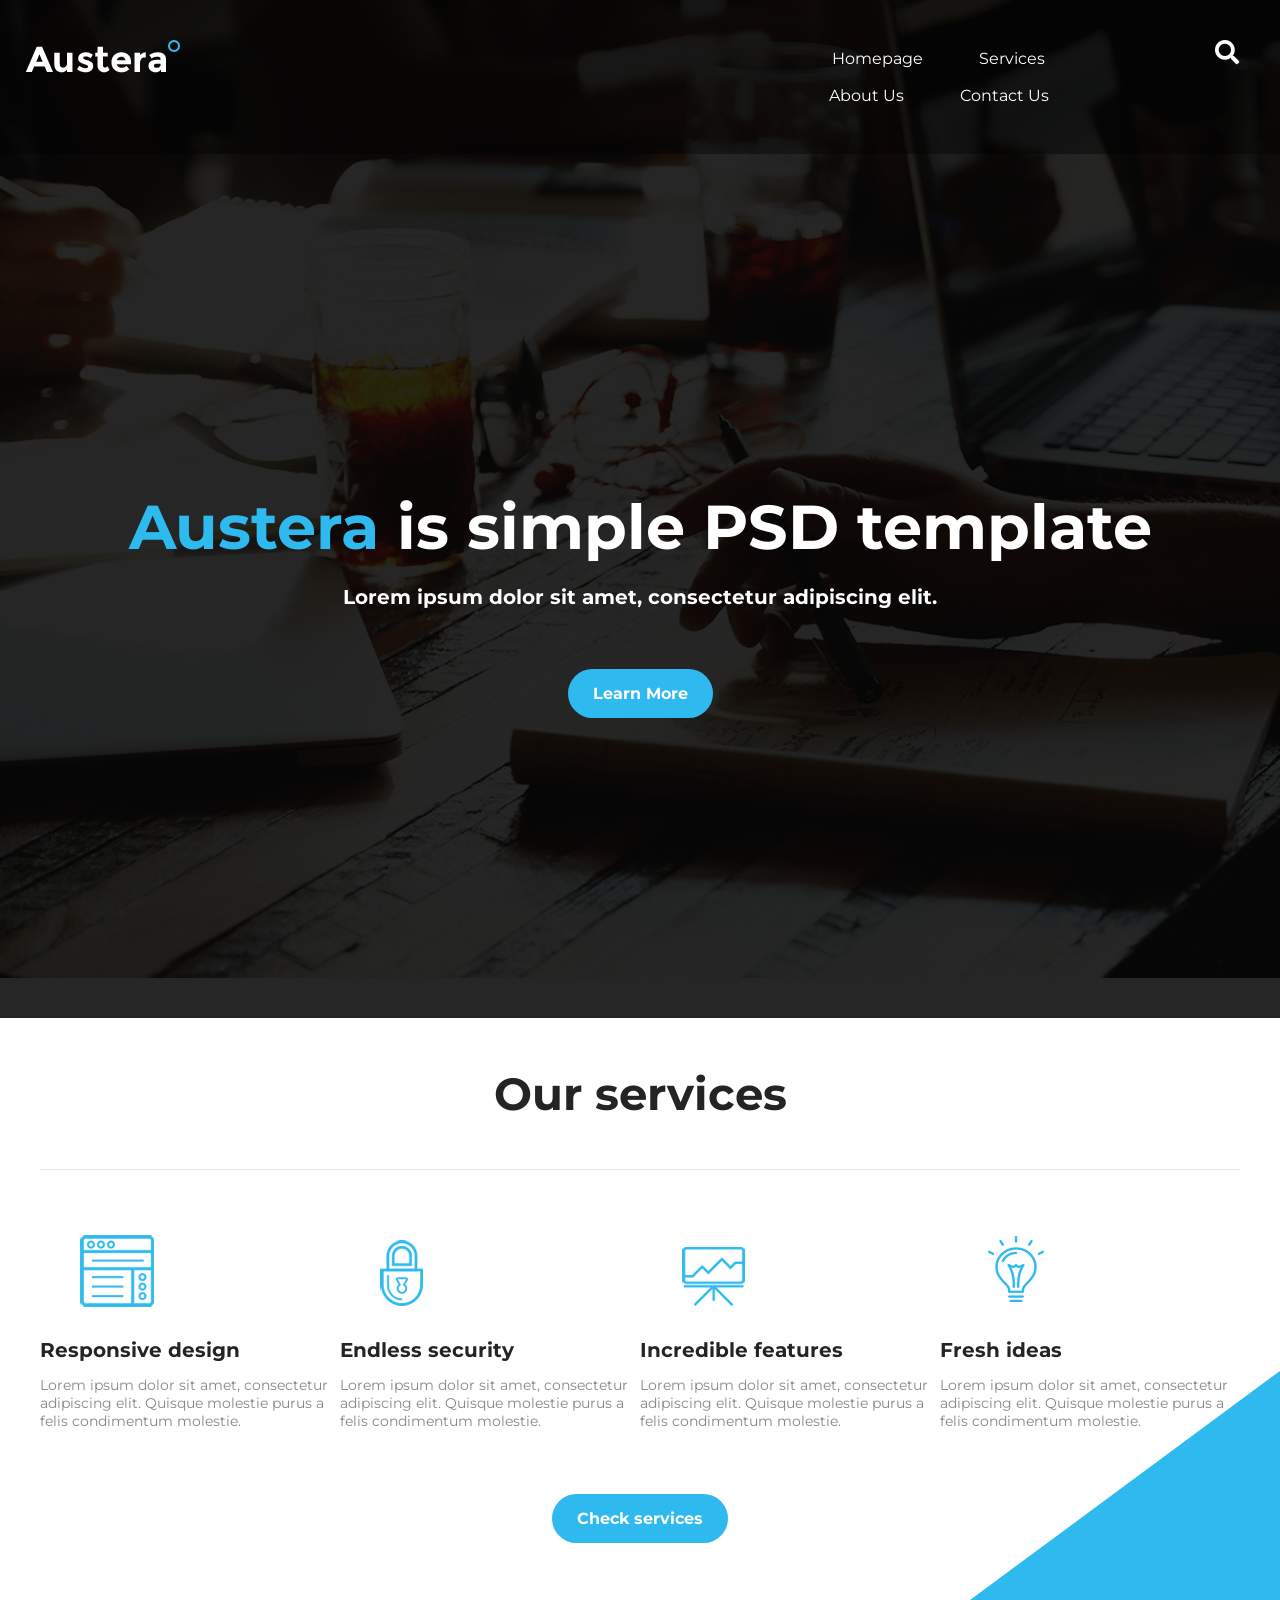
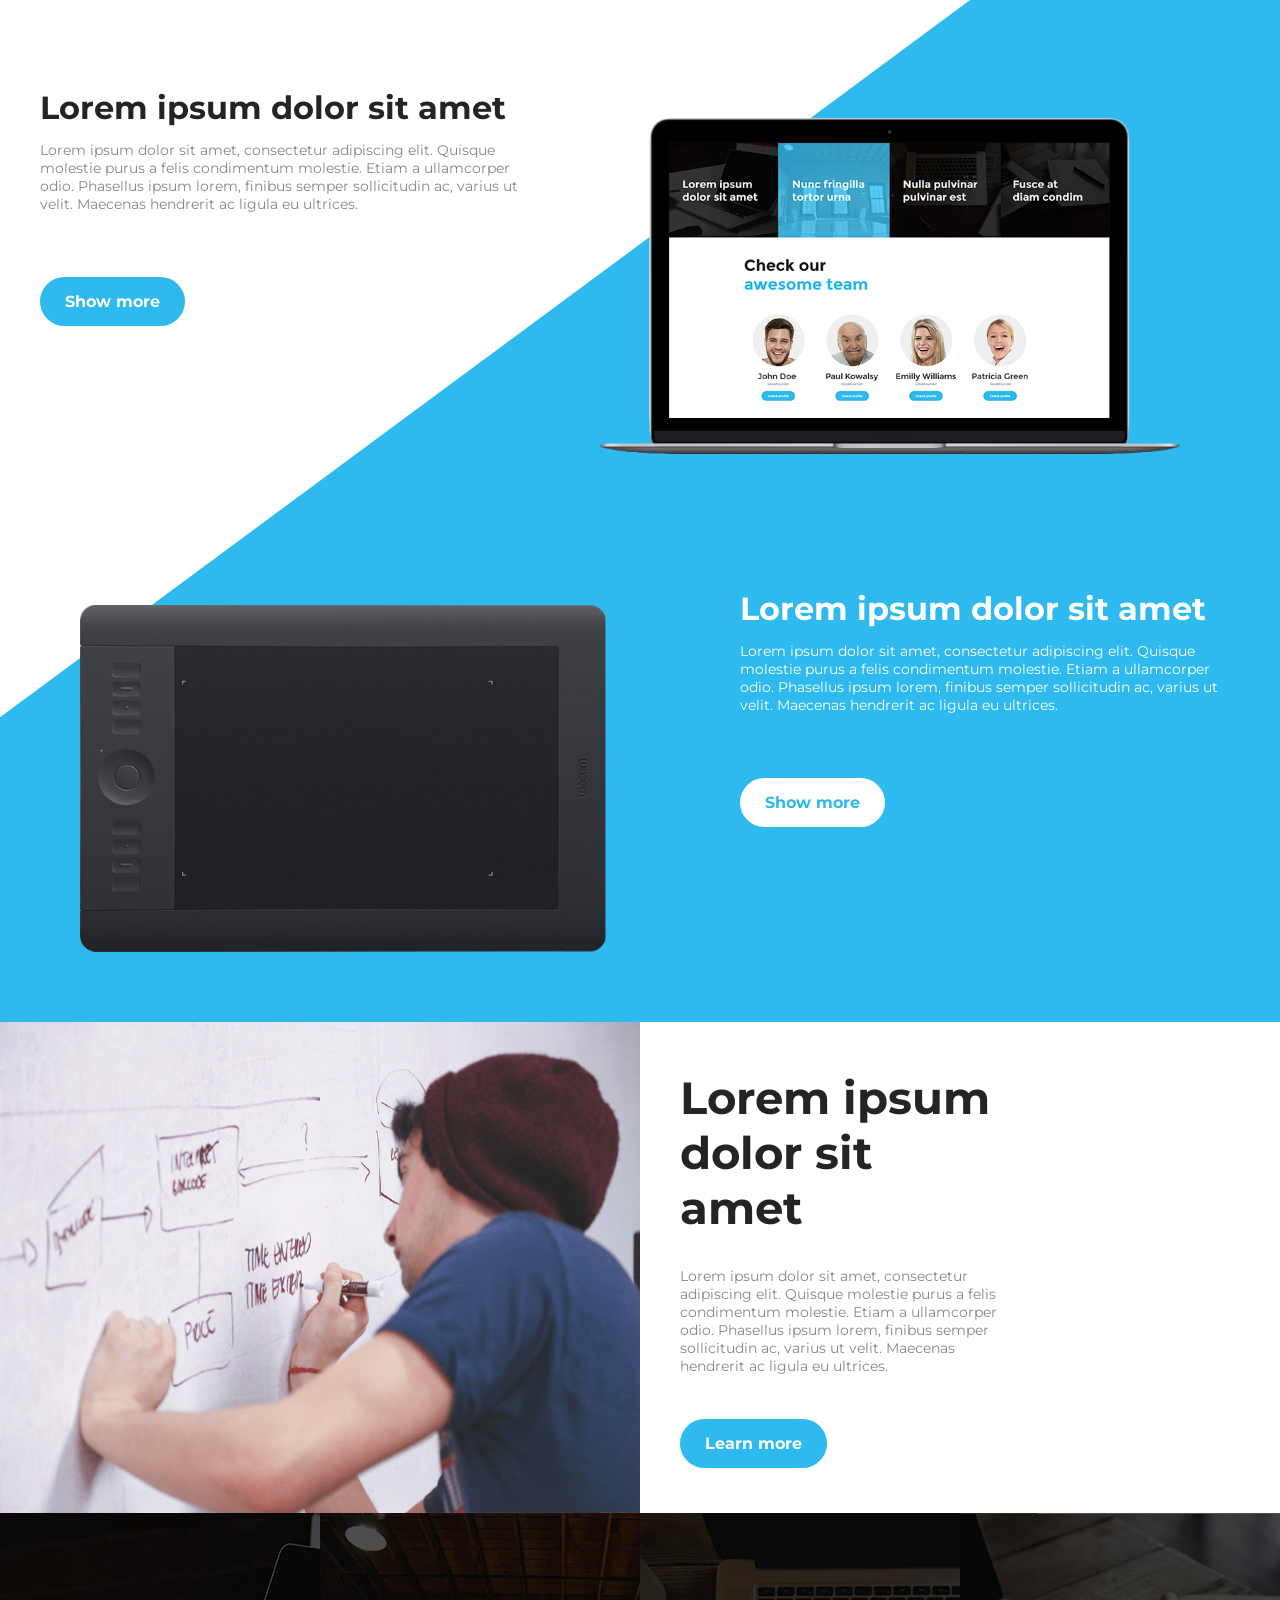
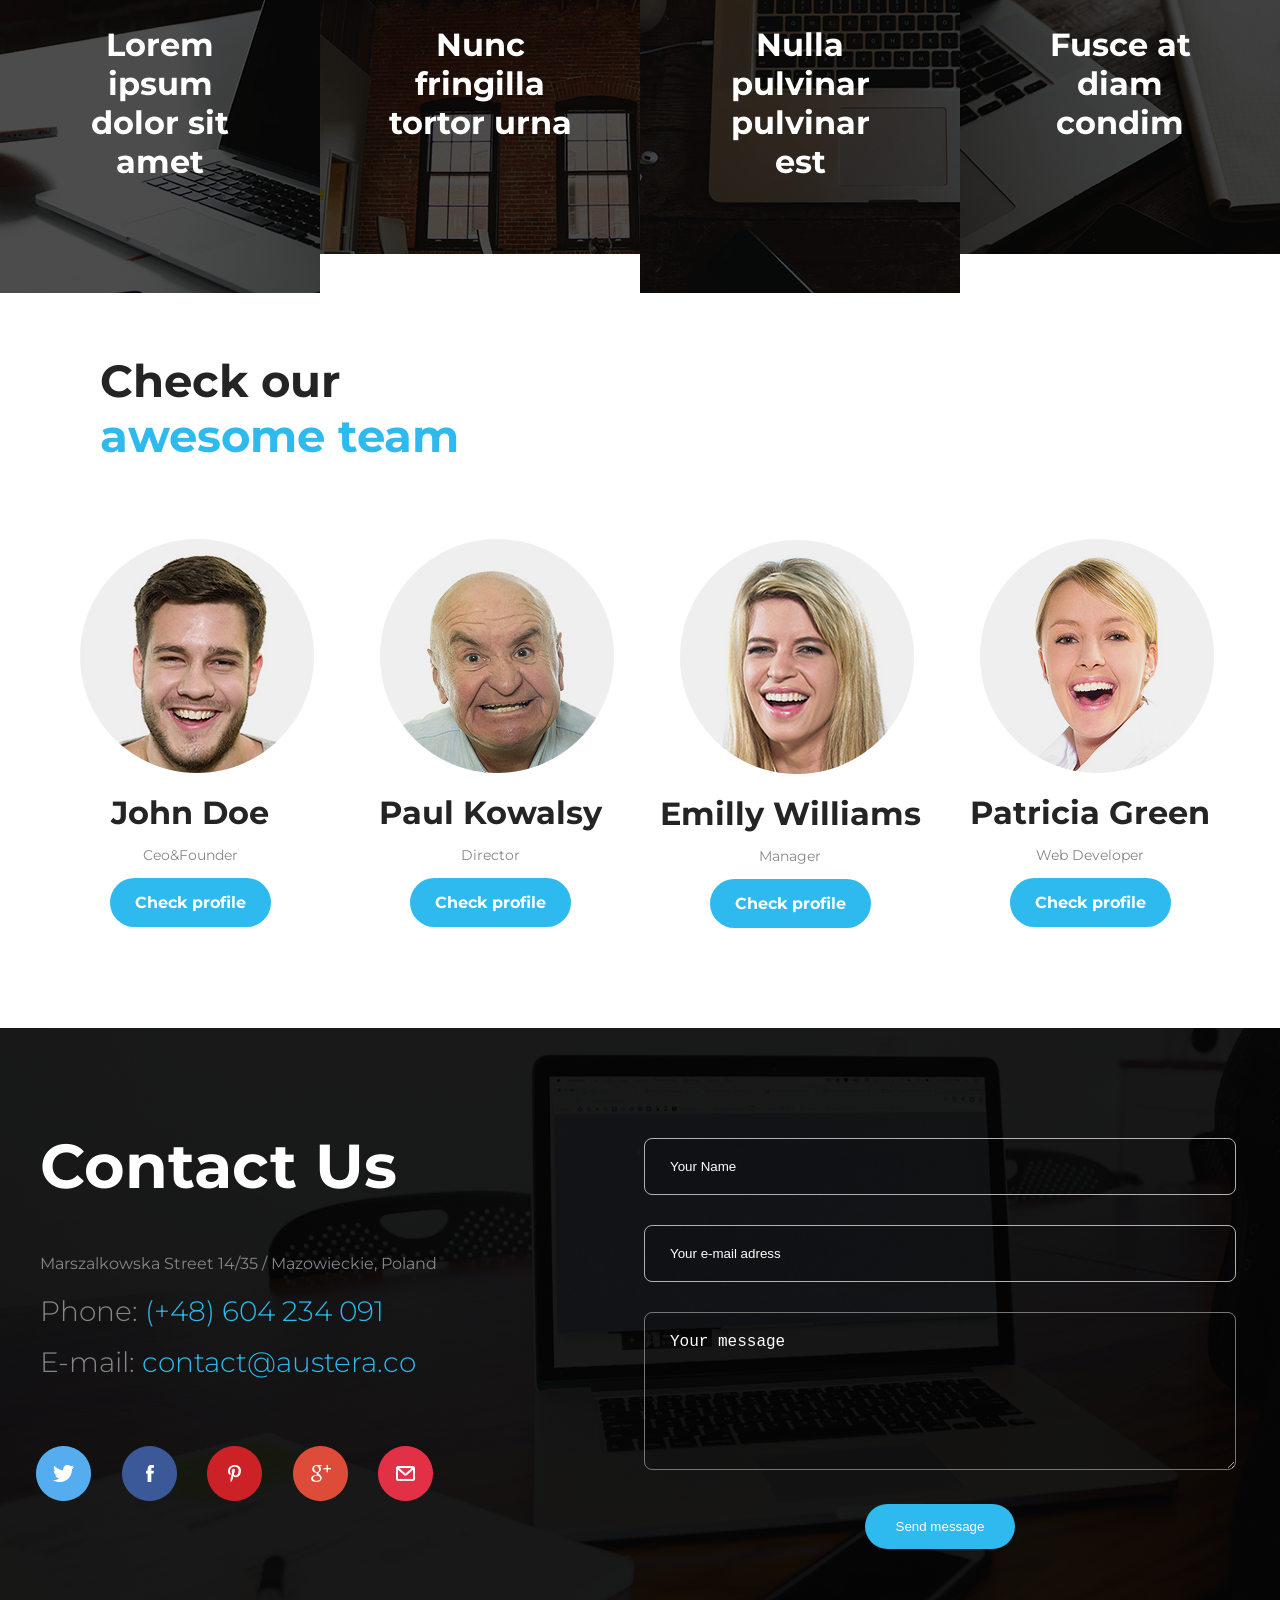
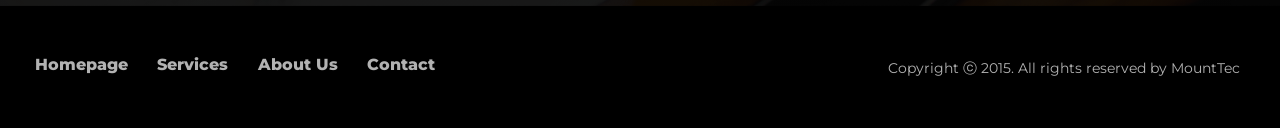
==== index.html @ b577f92e "dollar sign" ====
<!DOCTYPE html>
<html>
<head>
    <title>Austera Website</title>
    <meta charset="UTF-8">
    <meta name="viewport" content="width=device-width, intial-scale=1">    
    <link rel="stylesheet" href="css/flexboxgrid.min.css">
    <link rel="stylesheet" href="css/style.css">
    <link href="https://fonts.googleapis.com/css?family=Montserrat" rel="stylesheet">
    <link href="https://fonts.googleapis.com/css?family=Montserrat:700" rel="stylesheet">
    <link rel="stylesheet" href="https://use.fontawesome.com/releases/v5.0.10/css/all.css" integrity="sha384-+d0P83n9kaQMCwj8F4RJB66tzIwOKmrdb46+porD/OvrJ+37WqIM7UoBtwHO6Nlg" crossorigin="anonymous">
</head>
<body>
    <header>
        <div class="navbar">
            <div class="row center-xs">
                <div class="col-xs-12 col-sm-12 col-md-12 col-lg-2">
                    <div class="logo center-lg">
                        <figure><img src="img/logo.png" alt="logo"></figure>
                    </div>
                </div>
                <div class="col-xs-12 col-sm-12 col-md-12 col-lg-offset-5 col-lg-4">
                    <nav>
                        <div class="toggle">
                            <i class="fa fa-bars"></i>
                        </div>
                        <ul>
                            <a href="#"><li>Homepage</li></a>
                            <a href="#"><li>Services</li></a>
                            <a href="#"><li>About Us</li></a>
                            <a href="#"><li>Contact Us</li></a>
                        </ul>
                    </nav>
                </div>
                <div class="col-xs-12 col-sm-12 col-md-12 col-lg-1">
                    <div class="search">
                        <i class="fa fa-search"></i>
                    </div>
                </div>
            </div>
        </div>

        <div class="banner">
            <div class="row center-xs center-lg">
                <div class="col-xs-12 col-sm-12 col-md-12 col-lg-12">
                    <div class="title">
                        <h1><span>Austera</span> is simple PSD template</h1>
                        <h4>Lorem ipsum dolor sit amet, consectetur adipiscing elit. </h4>
                        <a href="#" class="link_btn">Learn More</a>
                    </div>
                </div>
            </div>
        </div>
    </header>

    <!-- OUR SERVICES -->
    <section id="our_services">        
            <div class="wrap">
                <div class="row center-xs center-lg">
                    <div class="col-xs-12 col-sm-12 col-md-12 col-lg-12">
                        <h2>Our services</h2>
                    </div>
                </div>
                <div class="separator"></div>
                <div class="row center-xs start-lg">
                    <div class="col-xs-12 col-sm-6 col-md-6 col-lg-3">
                        <figure><img src="img/design.png" alt="design"></figure>
                        <h4>Responsive design</h4>
                        <p>Lorem ipsum dolor sit amet, consectetur adipiscing elit. Quisque molestie purus a felis condimentum molestie. </p>
                    </div>
                    <div class="col-xs-12 col-sm-6 col-md-6 col-lg-3">
                        <figure><img src="img/lock.png" alt="lock"></figure>
                        <h4>Endless security</h4>
                        <p>Lorem ipsum dolor sit amet, consectetur adipiscing elit. Quisque molestie purus a felis condimentum molestie. </p>
                    </div>
                    <div class="col-xs-12 col-sm-6 col-md-6 col-lg-3">
                        <figure><img src="img/feature.png" alt="feature"></figure>
                        <h4>Incredible features</h4>
                        <p>Lorem ipsum dolor sit amet, consectetur adipiscing elit. Quisque molestie purus a felis condimentum molestie. </p>
                    </div>
                    <div class="col-xs-12 col-sm-6 col-md-6 col-lg-3">
                        <figure><img src="img/idea.png" alt="idea"></figure>
                        <h4>Fresh ideas</h4>
                        <p>Lorem ipsum dolor sit amet, consectetur adipiscing elit. Quisque molestie purus a felis condimentum molestie. </p>
                    </div>
                </div>
                <div class="row center-xs center-lg">
                    <a href="#" class="link_btn">Check services</a>
                </div>
                <div class="row center-xs start-lg margin_add">
                    <div class="col-xs-12 col-sm-12 col-md-12 col-lg-5">
                        <h3>Lorem ipsum dolor sit amet</h3>
                        <p>Lorem ipsum dolor sit amet, consectetur adipiscing elit. Quisque molestie purus a felis condimentum molestie. Etiam a ullamcorper odio. Phasellus ipsum lorem, finibus semper sollicitudin ac, varius ut velit. Maecenas hendrerit ac ligula eu ultrices. </p>
                        <a href="#" class="link_btn">Show more</a>
                    </div>
                    <div class="col-xs-12 col-sm-12 col-md-12 col-lg-7">
                        <figure><img src="img/laptop.png" class="laptop" alt="laptop"></figure>
                    </div>
                </div>
                <div class="row center-xs start-lg margin_add">
                    <div class="col-xs-12 col-sm-12 col-md-12 col-lg-7">
                        <figure><img src="img/tablet.png" class="tablet" alt="tablet"></figure>
                    </div>
                    <div class="col-xs-12 col-sm-12 col-md-12 col-lg-5 text_tablet">
                        <h3>Lorem ipsum dolor sit amet</h3>
                        <p>Lorem ipsum dolor sit amet, consectetur adipiscing elit. Quisque molestie purus a felis condimentum molestie. Etiam a ullamcorper odio. Phasellus ipsum lorem, finibus semper sollicitudin ac, varius ut velit. Maecenas hendrerit ac ligula eu ultrices. </p>
                        <a href="#" class="link_btn2">Show more</a>
                    </div>
                </div>
            </div>
            <div class="clip"></div>
    </section><!-- OUR SERVICES ENDS-->


    <!-- SECTION ILLUSTRATION -->
    <section id="illustration">
        <div class="row center-xs start-lg">
            <div class="col-xs-12 col-sm-12 col-md-12 col-lg-6">
                <img src="img/guy.png" class="guy" alt="guy">
            </div>
            <div class="col-xs-12 col-sm-12 col-md-12 col-lg-6">
                <div class="content">
                    <h2>Lorem ipsum dolor sit amet</h2>
                    <p>Lorem ipsum dolor sit amet, consectetur adipiscing elit. Quisque molestie purus a felis condimentum molestie. Etiam a ullamcorper odio. Phasellus ipsum lorem, finibus semper sollicitudin ac, varius ut velit. Maecenas hendrerit ac ligula eu ultrices. </p>
                    <a href="#" class="link_btn">Learn more</a>
                </div>
            </div>
        </div>
    </section>


      <!-- SECTION FOURSQUARE -->
    <section id="four_square">
        <div class="row center-xs around-md">
            <div class="col-xs-12 col-sm-12 col-md-6 col-lg-3">
                <div class="photo1">
                    <h3>Lorem ipsum dolor sit amet</h3>
                </div>
            </div>
            <div class="col-xs-12 col-sm-12 col-md-6 col-lg-3">
              <div class="photo2">
                    <h3>Nunc fringilla tortor urna</h3>
                </div>
            </div>
            <div class="col-xs-12 col-sm-12 col-md-6 col-lg-3">
                <div class="photo3">
                   <h3>Nulla pulvinar pulvinar est</h3>
                </div>
            </div>
            <div class="col-xs-12 col-sm-12 col-md-6 col-lg-3">
                <div class="photo4">
                    <h3>Fusce at diam condim</h3>
                </div>
            </div>
        </div>
    </section>


     <!-- SECTION TEAM -->
    <section id="team">
        <div class="wrap">
            <div class="row center-xs start-lg">
                <div class="col-xs-12 col-sm-12 col-md-3 col-lg-12">
                    <h2>Check our<br><span> awesome team</span></h2>
                </div>
            </div>
            <div class="row center-xs center-lg">
                <div class="col-xs-12 col-sm-6 col-md-6 col-lg-3">
                    <figure><img src="img/member1.png" alt="member1"></figure>
                    <h3>John Doe</h3>
                    <p>Ceo&Founder</p>
                    <a href="#" class="link_btn">Check profile</a>
                </div>
                <div class="col-xs-12 col-sm-6 col-md-6 col-lg-3">
                    <figure><img src="img/member2.png" alt="member2"></figure>
                    <h3>Paul Kowalsy</h3>
                    <p>Director</p>
                    <a href="#" class="link_btn">Check profile</a> 
                </div>
                <div class="col-xs-12 col-sm-6 col-md-6 col-lg-3">
                    <figure><img src="img/member3.png" alt="member3"></figure>
                    <h3>Emilly Williams</h3>
                    <p>Manager</p>
                    <a href="#" class="link_btn">Check profile</a>
                </div>
                <div class="col-xs-12 col-sm-6 col-md-6 col-lg-3">
                    <figure><img src="img/member4.png" alt="member4"></figure>
                    <h3>Patricia Green</h3>
                    <p>Web Developer</p>
                    <a href="#" class="link_btn">Check profile</a>
                </div>
            </div>
        </div>
    </section>


    <!-- PREFOOTER -->
    <section id="prefooter">
        <div class="wrap">
            <div class="row center-xs">
                <div class="col-xs-12 col-sm-12 col-md-6 col-lg-6 start-lg">
                    <div class="contact_info">
                        <h1>Contact Us</h1>
                        <p>Marszalkowska Street 14/35 / Mazowieckie, Poland </p>
                        <h4>Phone:<span> (+48) 604 234 091</span></h4>
                        <h4>E-mail:<span> contact@austera.co</span></h4>
                        <ul>
                            <li><a href=""><img src="img/twitter.png" alt="twitter"></li></a>
                            <li><a href=""><img src="img/fb.png" alt="fb"></li></a>
                            <li><a href=""><img src="img/pinterest.png" alt="pinterest"></li></a>
                            <li><a href=""><img src="img/google.png" alt="google"></li></a>
                            <li><a href=""><img src="img/mail.png" alt="mail"></li></a>
                        </ul>
                    </div>
                </div>
                <div class="col-xs-12 col-sm-12 col-md-6 col-lg-6">
                    <form method="POST" action="">
                        <input type="name" value="Your Name"><br>
                        <input type="email" value="Your e-mail adress"><br>
                        <textarea>Your message</textarea>
                        <input type="submit" value="Send message">
                    </form> 
                </div>
            </div>
        </div>
    </section>

    <!-- FOOTER -->
    <footer>
        <div class="wrap">
            <div class="row center-xs start-lg">
                <div class="col-xs-12 col-sm-12 col-md-12 col-lg-6">
                    <ul>
                        <a href="#"><li>Homepage</li></a>
                        <a href="#"><li>Services</li></a>
                        <a href="#"><li>About Us</li></a>
                        <a href="#"><li>Contact</li></a>
                    </ul>
                </div>
                <div class="col-xs-12 col-sm-12 col-md-12 col-lg-6">
                    <p>Copyright ⓒ 2015. All rights reserved by MountTec</p>
                </div>
            </div>            
        </div>
    </footer>

    <script src="http://code.jquery.com/jquery-3.3.1.js"></script>
    <script type="text/javascript">
    $(function(){
        $('.toggle').click(function(){
            $('ul').toggleClass('active');
        });
    })
    </script>
    
</body>
</html>
---- css/flexboxgrid.min.css ----
.container,.container-fluid{margin-right:auto;margin-left:auto}.container-fluid{padding-right:2rem;padding-left:2rem}.row{box-sizing:border-box;display:-webkit-box;display:-ms-flexbox;display:flex;-webkit-box-flex:0;-ms-flex:0 1 auto;flex:0 1 auto;-webkit-box-orient:horizontal;-webkit-box-direction:normal;-ms-flex-direction:row;flex-direction:row;-ms-flex-wrap:wrap;flex-wrap:wrap;margin-right:-.5rem;margin-left:-.5rem}.row.reverse{-webkit-box-orient:horizontal;-webkit-box-direction:reverse;-ms-flex-direction:row-reverse;flex-direction:row-reverse}.col.reverse{-webkit-box-orient:vertical;-webkit-box-direction:reverse;-ms-flex-direction:column-reverse;flex-direction:column-reverse}.col-xs,.col-xs-1,.col-xs-10,.col-xs-11,.col-xs-12,.col-xs-2,.col-xs-3,.col-xs-4,.col-xs-5,.col-xs-6,.col-xs-7,.col-xs-8,.col-xs-9,.col-xs-offset-0,.col-xs-offset-1,.col-xs-offset-10,.col-xs-offset-11,.col-xs-offset-12,.col-xs-offset-2,.col-xs-offset-3,.col-xs-offset-4,.col-xs-offset-5,.col-xs-offset-6,.col-xs-offset-7,.col-xs-offset-8,.col-xs-offset-9{box-sizing:border-box;-webkit-box-flex:0;-ms-flex:0 0 auto;flex:0 0 auto;padding-right:.5rem;padding-left:.5rem}.col-xs{-webkit-box-flex:1;-ms-flex-positive:1;flex-grow:1;-ms-flex-preferred-size:0;flex-basis:0;max-width:100%}.col-xs-1{-ms-flex-preferred-size:8.33333333%;flex-basis:8.33333333%;max-width:8.33333333%}.col-xs-2{-ms-flex-preferred-size:16.66666667%;flex-basis:16.66666667%;max-width:16.66666667%}.col-xs-3{-ms-flex-preferred-size:25%;flex-basis:25%;max-width:25%}.col-xs-4{-ms-flex-preferred-size:33.33333333%;flex-basis:33.33333333%;max-width:33.33333333%}.col-xs-5{-ms-flex-preferred-size:41.66666667%;flex-basis:41.66666667%;max-width:41.66666667%}.col-xs-6{-ms-flex-preferred-size:50%;flex-basis:50%;max-width:50%}.col-xs-7{-ms-flex-preferred-size:58.33333333%;flex-basis:58.33333333%;max-width:58.33333333%}.col-xs-8{-ms-flex-preferred-size:66.66666667%;flex-basis:66.66666667%;max-width:66.66666667%}.col-xs-9{-ms-flex-preferred-size:75%;flex-basis:75%;max-width:75%}.col-xs-10{-ms-flex-preferred-size:83.33333333%;flex-basis:83.33333333%;max-width:83.33333333%}.col-xs-11{-ms-flex-preferred-size:91.66666667%;flex-basis:91.66666667%;max-width:91.66666667%}.col-xs-12{-ms-flex-preferred-size:100%;flex-basis:100%;max-width:100%}.col-xs-offset-0{margin-left:0}.col-xs-offset-1{margin-left:8.33333333%}.col-xs-offset-2{margin-left:16.66666667%}.col-xs-offset-3{margin-left:25%}.col-xs-offset-4{margin-left:33.33333333%}.col-xs-offset-5{margin-left:41.66666667%}.col-xs-offset-6{margin-left:50%}.col-xs-offset-7{margin-left:58.33333333%}.col-xs-offset-8{margin-left:66.66666667%}.col-xs-offset-9{margin-left:75%}.col-xs-offset-10{margin-left:83.33333333%}.col-xs-offset-11{margin-left:91.66666667%}.start-xs{-webkit-box-pack:start;-ms-flex-pack:start;justify-content:flex-start;text-align:start}.center-xs{-webkit-box-pack:center;-ms-flex-pack:center;justify-content:center;text-align:center}.end-xs{-webkit-box-pack:end;-ms-flex-pack:end;justify-content:flex-end;text-align:end}.top-xs{-webkit-box-align:start;-ms-flex-align:start;align-items:flex-start}.middle-xs{-webkit-box-align:center;-ms-flex-align:center;align-items:center}.bottom-xs{-webkit-box-align:end;-ms-flex-align:end;align-items:flex-end}.around-xs{-ms-flex-pack:distribute;justify-content:space-around}.between-xs{-webkit-box-pack:justify;-ms-flex-pack:justify;justify-content:space-between}.first-xs{-webkit-box-ordinal-group:0;-ms-flex-order:-1;order:-1}.last-xs{-webkit-box-ordinal-group:2;-ms-flex-order:1;order:1}@media only screen and (min-width:48em){.container{width:49rem}.col-sm,.col-sm-1,.col-sm-10,.col-sm-11,.col-sm-12,.col-sm-2,.col-sm-3,.col-sm-4,.col-sm-5,.col-sm-6,.col-sm-7,.col-sm-8,.col-sm-9,.col-sm-offset-0,.col-sm-offset-1,.col-sm-offset-10,.col-sm-offset-11,.col-sm-offset-12,.col-sm-offset-2,.col-sm-offset-3,.col-sm-offset-4,.col-sm-offset-5,.col-sm-offset-6,.col-sm-offset-7,.col-sm-offset-8,.col-sm-offset-9{box-sizing:border-box;-webkit-box-flex:0;-ms-flex:0 0 auto;flex:0 0 auto;padding-right:.5rem;padding-left:.5rem}.col-sm{-webkit-box-flex:1;-ms-flex-positive:1;flex-grow:1;-ms-flex-preferred-size:0;flex-basis:0;max-width:100%}.col-sm-1{-ms-flex-preferred-size:8.33333333%;flex-basis:8.33333333%;max-width:8.33333333%}.col-sm-2{-ms-flex-preferred-size:16.66666667%;flex-basis:16.66666667%;max-width:16.66666667%}.col-sm-3{-ms-flex-preferred-size:25%;flex-basis:25%;max-width:25%}.col-sm-4{-ms-flex-preferred-size:33.33333333%;flex-basis:33.33333333%;max-width:33.33333333%}.col-sm-5{-ms-flex-preferred-size:41.66666667%;flex-basis:41.66666667%;max-width:41.66666667%}.col-sm-6{-ms-flex-preferred-size:50%;flex-basis:50%;max-width:50%}.col-sm-7{-ms-flex-preferred-size:58.33333333%;flex-basis:58.33333333%;max-width:58.33333333%}.col-sm-8{-ms-flex-preferred-size:66.66666667%;flex-basis:66.66666667%;max-width:66.66666667%}.col-sm-9{-ms-flex-preferred-size:75%;flex-basis:75%;max-width:75%}.col-sm-10{-ms-flex-preferred-size:83.33333333%;flex-basis:83.33333333%;max-width:83.33333333%}.col-sm-11{-ms-flex-preferred-size:91.66666667%;flex-basis:91.66666667%;max-width:91.66666667%}.col-sm-12{-ms-flex-preferred-size:100%;flex-basis:100%;max-width:100%}.col-sm-offset-0{margin-left:0}.col-sm-offset-1{margin-left:8.33333333%}.col-sm-offset-2{margin-left:16.66666667%}.col-sm-offset-3{margin-left:25%}.col-sm-offset-4{margin-left:33.33333333%}.col-sm-offset-5{margin-left:41.66666667%}.col-sm-offset-6{margin-left:50%}.col-sm-offset-7{margin-left:58.33333333%}.col-sm-offset-8{margin-left:66.66666667%}.col-sm-offset-9{margin-left:75%}.col-sm-offset-10{margin-left:83.33333333%}.col-sm-offset-11{margin-left:91.66666667%}.start-sm{-webkit-box-pack:start;-ms-flex-pack:start;justify-content:flex-start;text-align:start}.center-sm{-webkit-box-pack:center;-ms-flex-pack:center;justify-content:center;text-align:center}.end-sm{-webkit-box-pack:end;-ms-flex-pack:end;justify-content:flex-end;text-align:end}.top-sm{-webkit-box-align:start;-ms-flex-align:start;align-items:flex-start}.middle-sm{-webkit-box-align:center;-ms-flex-align:center;align-items:center}.bottom-sm{-webkit-box-align:end;-ms-flex-align:end;align-items:flex-end}.around-sm{-ms-flex-pack:distribute;justify-content:space-around}.between-sm{-webkit-box-pack:justify;-ms-flex-pack:justify;justify-content:space-between}.first-sm{-webkit-box-ordinal-group:0;-ms-flex-order:-1;order:-1}.last-sm{-webkit-box-ordinal-group:2;-ms-flex-order:1;order:1}}@media only screen and (min-width:64em){.container{width:65rem}.col-md,.col-md-1,.col-md-10,.col-md-11,.col-md-12,.col-md-2,.col-md-3,.col-md-4,.col-md-5,.col-md-6,.col-md-7,.col-md-8,.col-md-9,.col-md-offset-0,.col-md-offset-1,.col-md-offset-10,.col-md-offset-11,.col-md-offset-12,.col-md-offset-2,.col-md-offset-3,.col-md-offset-4,.col-md-offset-5,.col-md-offset-6,.col-md-offset-7,.col-md-offset-8,.col-md-offset-9{box-sizing:border-box;-webkit-box-flex:0;-ms-flex:0 0 auto;flex:0 0 auto;padding-right:.5rem;padding-left:.5rem}.col-md{-webkit-box-flex:1;-ms-flex-positive:1;flex-grow:1;-ms-flex-preferred-size:0;flex-basis:0;max-width:100%}.col-md-1{-ms-flex-preferred-size:8.33333333%;flex-basis:8.33333333%;max-width:8.33333333%}.col-md-2{-ms-flex-preferred-size:16.66666667%;flex-basis:16.66666667%;max-width:16.66666667%}.col-md-3{-ms-flex-preferred-size:25%;flex-basis:25%;max-width:25%}.col-md-4{-ms-flex-preferred-size:33.33333333%;flex-basis:33.33333333%;max-width:33.33333333%}.col-md-5{-ms-flex-preferred-size:41.66666667%;flex-basis:41.66666667%;max-width:41.66666667%}.col-md-6{-ms-flex-preferred-size:50%;flex-basis:50%;max-width:50%}.col-md-7{-ms-flex-preferred-size:58.33333333%;flex-basis:58.33333333%;max-width:58.33333333%}.col-md-8{-ms-flex-preferred-size:66.66666667%;flex-basis:66.66666667%;max-width:66.66666667%}.col-md-9{-ms-flex-preferred-size:75%;flex-basis:75%;max-width:75%}.col-md-10{-ms-flex-preferred-size:83.33333333%;flex-basis:83.33333333%;max-width:83.33333333%}.col-md-11{-ms-flex-preferred-size:91.66666667%;flex-basis:91.66666667%;max-width:91.66666667%}.col-md-12{-ms-flex-preferred-size:100%;flex-basis:100%;max-width:100%}.col-md-offset-0{margin-left:0}.col-md-offset-1{margin-left:8.33333333%}.col-md-offset-2{margin-left:16.66666667%}.col-md-offset-3{margin-left:25%}.col-md-offset-4{margin-left:33.33333333%}.col-md-offset-5{margin-left:41.66666667%}.col-md-offset-6{margin-left:50%}.col-md-offset-7{margin-left:58.33333333%}.col-md-offset-8{margin-left:66.66666667%}.col-md-offset-9{margin-left:75%}.col-md-offset-10{margin-left:83.33333333%}.col-md-offset-11{margin-left:91.66666667%}.start-md{-webkit-box-pack:start;-ms-flex-pack:start;justify-content:flex-start;text-align:start}.center-md{-webkit-box-pack:center;-ms-flex-pack:center;justify-content:center;text-align:center}.end-md{-webkit-box-pack:end;-ms-flex-pack:end;justify-content:flex-end;text-align:end}.top-md{-webkit-box-align:start;-ms-flex-align:start;align-items:flex-start}.middle-md{-webkit-box-align:center;-ms-flex-align:center;align-items:center}.bottom-md{-webkit-box-align:end;-ms-flex-align:end;align-items:flex-end}.around-md{-ms-flex-pack:distribute;justify-content:space-around}.between-md{-webkit-box-pack:justify;-ms-flex-pack:justify;justify-content:space-between}.first-md{-webkit-box-ordinal-group:0;-ms-flex-order:-1;order:-1}.last-md{-webkit-box-ordinal-group:2;-ms-flex-order:1;order:1}}@media only screen and (min-width:75em){.container{width:76rem}.col-lg,.col-lg-1,.col-lg-10,.col-lg-11,.col-lg-12,.col-lg-2,.col-lg-3,.col-lg-4,.col-lg-5,.col-lg-6,.col-lg-7,.col-lg-8,.col-lg-9,.col-lg-offset-0,.col-lg-offset-1,.col-lg-offset-10,.col-lg-offset-11,.col-lg-offset-12,.col-lg-offset-2,.col-lg-offset-3,.col-lg-offset-4,.col-lg-offset-5,.col-lg-offset-6,.col-lg-offset-7,.col-lg-offset-8,.col-lg-offset-9{box-sizing:border-box;-webkit-box-flex:0;-ms-flex:0 0 auto;flex:0 0 auto;padding-right:.5rem;padding-left:.5rem}.col-lg{-webkit-box-flex:1;-ms-flex-positive:1;flex-grow:1;-ms-flex-preferred-size:0;flex-basis:0;max-width:100%}.col-lg-1{-ms-flex-preferred-size:8.33333333%;flex-basis:8.33333333%;max-width:8.33333333%}.col-lg-2{-ms-flex-preferred-size:16.66666667%;flex-basis:16.66666667%;max-width:16.66666667%}.col-lg-3{-ms-flex-preferred-size:25%;flex-basis:25%;max-width:25%}.col-lg-4{-ms-flex-preferred-size:33.33333333%;flex-basis:33.33333333%;max-width:33.33333333%}.col-lg-5{-ms-flex-preferred-size:41.66666667%;flex-basis:41.66666667%;max-width:41.66666667%}.col-lg-6{-ms-flex-preferred-size:50%;flex-basis:50%;max-width:50%}.col-lg-7{-ms-flex-preferred-size:58.33333333%;flex-basis:58.33333333%;max-width:58.33333333%}.col-lg-8{-ms-flex-preferred-size:66.66666667%;flex-basis:66.66666667%;max-width:66.66666667%}.col-lg-9{-ms-flex-preferred-size:75%;flex-basis:75%;max-width:75%}.col-lg-10{-ms-flex-preferred-size:83.33333333%;flex-basis:83.33333333%;max-width:83.33333333%}.col-lg-11{-ms-flex-preferred-size:91.66666667%;flex-basis:91.66666667%;max-width:91.66666667%}.col-lg-12{-ms-flex-preferred-size:100%;flex-basis:100%;max-width:100%}.col-lg-offset-0{margin-left:0}.col-lg-offset-1{margin-left:8.33333333%}.col-lg-offset-2{margin-left:16.66666667%}.col-lg-offset-3{margin-left:25%}.col-lg-offset-4{margin-left:33.33333333%}.col-lg-offset-5{margin-left:41.66666667%}.col-lg-offset-6{margin-left:50%}.col-lg-offset-7{margin-left:58.33333333%}.col-lg-offset-8{margin-left:66.66666667%}.col-lg-offset-9{margin-left:75%}.col-lg-offset-10{margin-left:83.33333333%}.col-lg-offset-11{margin-left:91.66666667%}.start-lg{-webkit-box-pack:start;-ms-flex-pack:start;justify-content:flex-start;text-align:start}.center-lg{-webkit-box-pack:center;-ms-flex-pack:center;justify-content:center;text-align:center}.end-lg{-webkit-box-pack:end;-ms-flex-pack:end;justify-content:flex-end;text-align:end}.top-lg{-webkit-box-align:start;-ms-flex-align:start;align-items:flex-start}.middle-lg{-webkit-box-align:center;-ms-flex-align:center;align-items:center}.bottom-lg{-webkit-box-align:end;-ms-flex-align:end;align-items:flex-end}.around-lg{-ms-flex-pack:distribute;justify-content:space-around}.between-lg{-webkit-box-pack:justify;-ms-flex-pack:justify;justify-content:space-between}.first-lg{-webkit-box-ordinal-group:0;-ms-flex-order:-1;order:-1}.last-lg{-webkit-box-ordinal-group:2;-ms-flex-order:1;order:1}}
---- css/style.css ----
/* COLORS VARIABLES*/
/* BASICS */
body, html {
  margin: 0;
  padding: 0;
  font-family: 'Montserrat', sans-serif; }

ul {
  padding: 0; }

.wrap {
  max-width: 1200px;
  margin: 0 auto; }

.row {
  margin: 0; }

h1, h2, h3, h4, h5 {
  color: #242424;
  margin: 0; }

h1 {
  font-size: 62px; }

h2 {
  font-size: 45px;
  font-weight: bold; }

h3 {
  font-size: 32px; }

h4 {
  font-size: 20px; }

p {
  font-size: 14px;
  color: #878787; }

.link_btn {
  background: #2ebaee;
  margin-bottom: 45px;
  color: #fff;
  border-radius: 50px;
  padding: 15px 25px;
  border-width: 0;
  font-weight: bold;
  text-decoration: none;
  display: inline-block; }

.link_btn2 {
  background: #fff;
  margin-bottom: 45px;
  color: #2ebaee;
  border-radius: 50px;
  padding: 15px 25px;
  border-width: 0;
  font-weight: bold;
  text-decoration: none;
  display: inline-block; }

.col-xs, .col-xs-1, .col-xs-10, .col-xs-11, .col-xs-12, .col-xs-2, .col-xs-3, .col-xs-4, .col-xs-5, .col-xs-6, .col-xs-7, .col-xs-8, .col-xs-9, .col-xs-offset-0, .col-xs-offset-1, .col-xs-offset-10, .col-xs-offset-11, .col-xs-offset-12, .col-xs-offset-2, .col-xs-offset-3, .col-xs-offset-4, .col-xs-offset-5, .col-xs-offset-6, .col-xs-offset-7, .col-xs-offset-8, .col-xs-offset-9 {
  padding: 0 !important; }

/* HEADER */
header {
  background: linear-gradient(rgba(0, 0, 0, 0.85), rgba(0, 0, 0, 0.85)), url("../img/header_bg.jpg") no-repeat 0 -40px;
  background-size: cover; }
  header .fa.fa-bars {
    font-size: 2em;
    color: #fff; }
  header .navbar {
    position: relative;
    background: rgba(0, 0, 0, 0.4); }
    header .navbar .toggle {
      position: absolute;
      right: 10%;
      top: 45%;
      display: none; }
    header .navbar .logo {
      display: flex;
      justify-content: center;
      align-items: center;
      margin-top: 20px; }
    header .navbar nav {
      display: block;
      margin: 40px 0; }
      header .navbar nav ul {
        margin-right: 10%; }
        header .navbar nav ul li {
          display: inline-block;
          color: #fff;
          list-style-type: none;
          text-decoration: none;
          padding: 0 25px;
          line-height: 35px;
          border: 1px solid transparent; }
        header .navbar nav ul li:hover {
          border-bottom: 1px solid #2ebaee;
          color: #2ebaee; }
    header .navbar .fa.fa-search {
      color: #fff;
      font-size: 24px;
      margin-top: 40px; }
  header .banner .title {
    margin: 335px 0 150px; }
    header .banner .title h1 {
      color: #fff;
      margin-bottom: 20px; }
      header .banner .title h1 span {
        color: #2ebaee; }
    header .banner .title h4 {
      color: #fff;
      margin-bottom: 60px; }
    header .banner .title .link_btn {
      margin-bottom: 150px; }

/* OUR SERVICES SECTION*/
section#our_services {
  position: relative; }
  section#our_services .clip {
    clip-path: polygon(0 81%, 100% 22%, 100% 100%, 0 100%);
    -webkit-clip-path: polygon(0 81%, 100% 22%, 100% 100%, 0 100%);
    background: #2ebaee;
    position: absolute;
    top: 0;
    bottom: 0;
    left: 0;
    right: 0;
    z-index: -1; }
  section#our_services h2 {
    color: #242424;
    margin-top: 4%; }
  section#our_services .separator {
    border-bottom: 1px solid #000;
    margin: 4% 0;
    opacity: 0.1; }
  section#our_services img.laptop {
    width: 100%; }
  section#our_services .margin_add {
    margin-top: 100px; }
  section#our_services img.tablet {
    margin-bottom: 50px;
    width: 85%; }
  section#our_services .text_tablet h3 {
    color: #fff; }
  section#our_services .text_tablet p {
    color: #fff; }
  section#our_services .link_btn, section#our_services .link_btn2 {
    margin-top: 50px; }

/* SECTION ILLUSTRATION */
section#illustration img.guy {
  width: 100%;
  height: 100%; }
section#illustration .content {
  margin-left: 40px;
  width: 50%; }
section#illustration h2 {
  margin: 15% 0 10%; }
section#illustration .link_btn {
  margin-top: 30px; }

/* SECTION FOUR_SQUARE */
section#four_square .photo1 {
  background: linear-gradient(rgba(0, 0, 0, 0.7), rgba(0, 0, 0, 0.7)), url("../img/photo1.png") no-repeat; }
section#four_square .photo2 {
  background: linear-gradient(rgba(0, 0, 0, 0.7), rgba(0, 0, 0, 0.7)), url("../img/photo2.png") no-repeat; }
section#four_square .photo3 {
  background: linear-gradient(rgba(0, 0, 0, 0.7), rgba(0, 0, 0, 0.7)), url("../img/photo3.png") no-repeat; }
section#four_square .photo4 {
  background: linear-gradient(rgba(0, 0, 0, 0.7), rgba(0, 0, 0, 0.7)), url("../img/photo4.png") no-repeat; }
section#four_square .photo1 :hover, section#four_square .photo2 :hover, section#four_square .photo3 :hover, section#four_square .photo4 :hover {
  background: linear-gradient(rgba(46, 186, 238, 0.8), rgba(46, 186, 238, 0.8)); }
section#four_square h3 {
  color: #fff;
  padding: 35% 20%; }

/* SECTION TEAM */
section#team h2 {
  margin: 5%; }
section#team span {
  color: #2ebaee; }
section#team .link_btn {
  margin-bottom: 100px; }

/* PREFOOTER */
section#prefooter {
  background: linear-gradient(rgba(0, 0, 0, 0.9), rgba(0, 0, 0, 0.9)), url("../img/prefooter.png") no-repeat;
  background-size: cover; }
  section#prefooter span {
    color: #2ebaee; }
  section#prefooter .contact_info ul {
    margin: 50px -30px; }
    section#prefooter .contact_info ul li {
      list-style-type: none;
      padding-left: 4%;
      display: inline; }
  section#prefooter .contact_info h1 {
    color: #fff;
    margin: 100px 0 40px; }
  section#prefooter .contact_info h4 {
    color: #878787;
    font-size: 28px;
    font-weight: 300;
    line-height: 36px;
    padding-bottom: 15px; }
  section#prefooter .contact_info p {
    font-size: 16px;
    margin: 50px 0 20px; }
  section#prefooter input[type='name'] {
    background: rgba(0, 0, 0, 0.1);
    border: 1px solid #b2b2b2;
    border-radius: 8px;
    color: #fff;
    padding: 20px 25px;
    width: 90%;
    margin-top: 110px; }
  section#prefooter input[type='email'] {
    background: rgba(0, 0, 0, 0.1);
    border: 1px solid #b2b2b2;
    border-radius: 8px;
    color: #fff;
    padding: 20px 25px;
    width: 90%;
    margin-top: 30px; }
  section#prefooter textarea {
    background: rgba(0, 0, 0, 0.1);
    border-radius: 8px;
    color: #fff;
    width: 90%;
    padding: 20px 25px 100px;
    margin-top: 30px;
    font-size: 16px; }
  section#prefooter input[type='submit'] {
    background: #2ebaee;
    color: #fff;
    padding: 15px 25px;
    border-width: 0;
    border-radius: 50px;
    margin: 30px auto 60px;
    width: 150px; }

/* FOOTER */
footer {
  background: #000; }
  footer ul {
    padding: 30px 0;
    margin-left: -30px; }
    footer ul li {
      display: inline-block;
      color: #b2b2b2; }
    footer ul a {
      padding-left: 4%;
      font-weight: 800; }
    footer ul a :hover {
      color: #2ebaee; }
  footer p {
    color: #b2b2b2;
    padding: 6% 0;
    text-align: right; }

/* ------------------------------------RESPONSIVE-------------------------------------- */
/* -- MEDIA QUERIES - MOBILE PHONES */
@media only screen and (max-width: 40em) {
  /* HEADER */
  header {
    position: relative; }
    header .banner .title {
      margin: 20px auto; }
    header .logo {
      margin-top: 5%; }
    header .navbar .toggle {
      display: block;
      top: 45px; }
    header .navbar nav {
      display: block;
      margin: 0; }
      header .navbar nav ul {
        display: none;
        width: 100%; }
        header .navbar nav ul li {
          display: block;
          padding: 10px 0; }
        header .navbar nav ul a {
          text-decoration: none;
          display: block; }
      header .navbar nav .active {
        display: block; }
    header .fa.fa-search {
      color: #fff;
      font-size: 24px;
      position: absolute;
      right: 10%;
      top: -60%; }
    header h1 {
      font-size: 54px; }
    header h4 {
      padding: 5% 0; }

  /* SECTION#OUR_SERVICES */
  section#our_services h2 {
    margin: 5% 0; }
  section#our_services .clip {
    clip-path: polygon(0 82%, 100% 35%, 100% 100%, 0 100%);
    -webkit-clip-path: polygon(0 82%, 100% 35%, 100% 100%, 0 100%); }
  section#our_services h3 {
    padding: 0 10px;
    margin-top: -15%; }
  section#our_services p {
    padding: 0 10px; }
  section#our_services img.tablet {
    margin-bottom: 35%; }

  /* SECTION#ILLUSTRATION*/
  section#illustration .content {
    margin: 0;
    width: 100%; }
  section#illustration h2 {
    padding: 0 5%; }
  section#illustration p {
    padding: 0 5%; }

  /* SECTION#FOUR_SQUARE*/
  section#four_square h3 {
    padding: 30% 15%; }
  section#four_square .photo1, section#four_square .photo2, section#four_square .photo3, section#four_square .photo4 {
    width: 78%;
    margin: 20px auto; }

  /* PREFOOTER */
  section#prefooter .contact_info h1 {
    font-size: 50px;
    margin: 60px 0; }
  section#prefooter .contact_info h4 {
    font-size: 20px; }
  section#prefooter .contact_info ul {
    margin: 30px 0 10px; }
    section#prefooter .contact_info ul li {
      display: inline-block;
      margin-bottom: 10px; }
  section#prefooter input[type='name'] {
    padding: 20px 25px;
    width: 70%;
    margin-top: 0; }
  section#prefooter input[type='email'] {
    padding: 20px 25px;
    width: 70%;
    margin-top: 25px; }
  section#prefooter textarea {
    width: 70%;
    padding: 20px 25px 100px;
    margin-top: 25px; }

  /* FOOTER */
  footer ul {
    padding: 0; }
    footer ul li {
      display: block; }
    footer ul a {
      text-decoration: none;
      color: #878787; }
  footer p {
    text-align: center;
    padding: 0 10px; } }
/* END MOBILE RESPONSIVE*/
/* ---------------------------------------------------------------*/
/*  MEDIA QUERIES - TABLETS */
@media only screen and (max-width: 48em) {
  /*ul{
      padding-right: 40px;
  }
  */
  /* HEADER */
  header .banner .title {
    padding: 0 20px;
    margin: 100px 0; }
  header .navbar .toggle {
    display: block;
    top: 45px; }
  header .navbar nav {
    display: block;
    margin: 0; }
    header .navbar nav ul {
      display: none;
      width: 100%; }
      header .navbar nav ul li {
        display: block;
        padding: 10px 0; }
      header .navbar nav ul a {
        text-decoration: none;
        display: block; }
    header .navbar nav .active {
      display: block; }
  header h1 {
    margin: 15% 0; }
  header h4 {
    margin: 5% 0; }
  header nav {
    display: block; }
    header nav ul {
      display: none;
      width: 100%;
      margin: 0; }
      header nav ul li {
        display: block;
        padding: 20px 0; }
    header nav a {
      text-decoration: none; }
  header .fa.fa-search {
    display: none;
    text-align: right;
    margin: 0 10% 0 0; }
  header .active {
    display: block; }
  header .toggle {
    display: block;
    top: 88px; }

  /*SECTION#ILLUSTRATION*/
  section#illustration .content {
    width: 100%;
    margin: 0 auto; }
  section#illustration h2 {
    margin: 10% 0; }

  /* SECTION#FOUR_SQUARE*/
  section#four_square h3 {
    padding: 30% 15%; }
  section#four_square .photo1, section#four_square .photo2, section#four_square .photo3, section#four_square .photo4 {
    width: 65%;
    margin: 20px auto; }

  /* SECTION#TEAM */
  section#team h2 {
    margin: 10% 0; }

  /* PREFOOTER*/
  section#prefooter input[type='name'] {
    width: 80%; }
  section#prefooter input[type='email'] {
    width: 80%; }
  section#prefooter textarea {
    width: 80%; }
  section#prefooter .contact_info ul {
    margin: 0; }

  /* FOOTER*/
  footer p {
    padding: 6% 10%;
    text-align: center; }
  footer ul {
    padding: 6% 0 0; }
    footer ul a {
      padding-left: 12px; } }
@media only screen and (min-width: 49em) and (max-width: 64em) {
  /* HEADER*/
  header .navbar nav ul {
    margin: 0; }
  header .navbar .search {
    position: absolute;
    right: 25px;
    top: 0; }
  header .navbar .fa.fa-search {
    display: block;
    text-align: right;
    position: absolute;
    top: 15px;
    right: 40px; }
  header nav {
    display: block; }
    header nav ul {
      margin: 50px 0 0 0; }
  header h1 {
    padding: 5% 10%; }
  header .banner .title {
    margin: 5% 0 12%; }

  /* SECTION ILLUSTRATION*/
  section#illustration .content {
    width: 80%;
    margin: 0 auto; }
  section#illustration h2 {
    margin: 10% 0; }

  /* SECTION FOUR_SQUARE*/
  section#four_square .photo1, section#four_square .photo2, section#four_square .photo3, section#four_square .photo4 {
    padding: 5px 0; }

  /* SECTION TEAM */
  section#team h2 {
    margin: 20% 0; }

  /* PREFOOTER */
  section#prefooter input[type='name'] {
    width: 80%; }
  section#prefooter input[type='email'] {
    width: 80%; }
  section#prefooter textarea {
    width: 80%; }

  /* FOOTER*/
  footer p {
    text-align: center;
    padding: 1% 0; }
  footer ul {
    padding: 2% 0; } }

/*# sourceMappingURL=style.css.map */
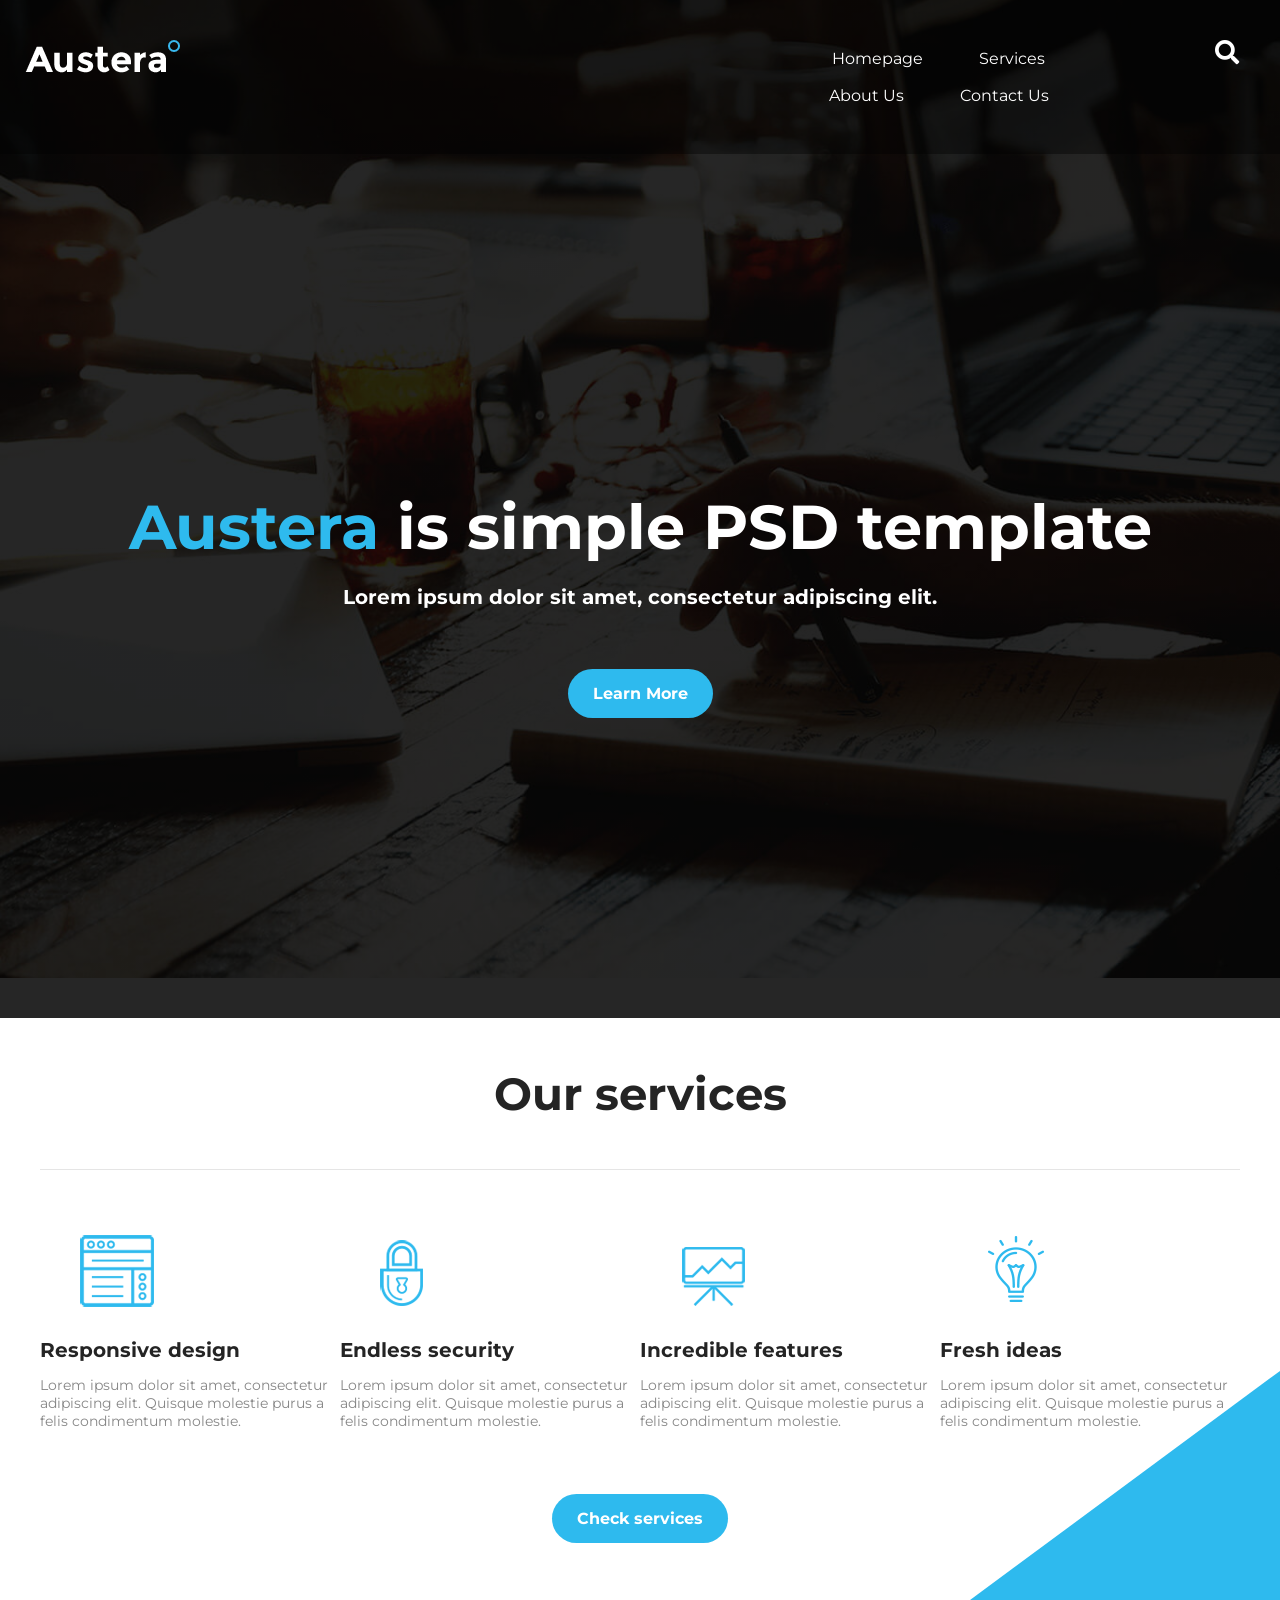
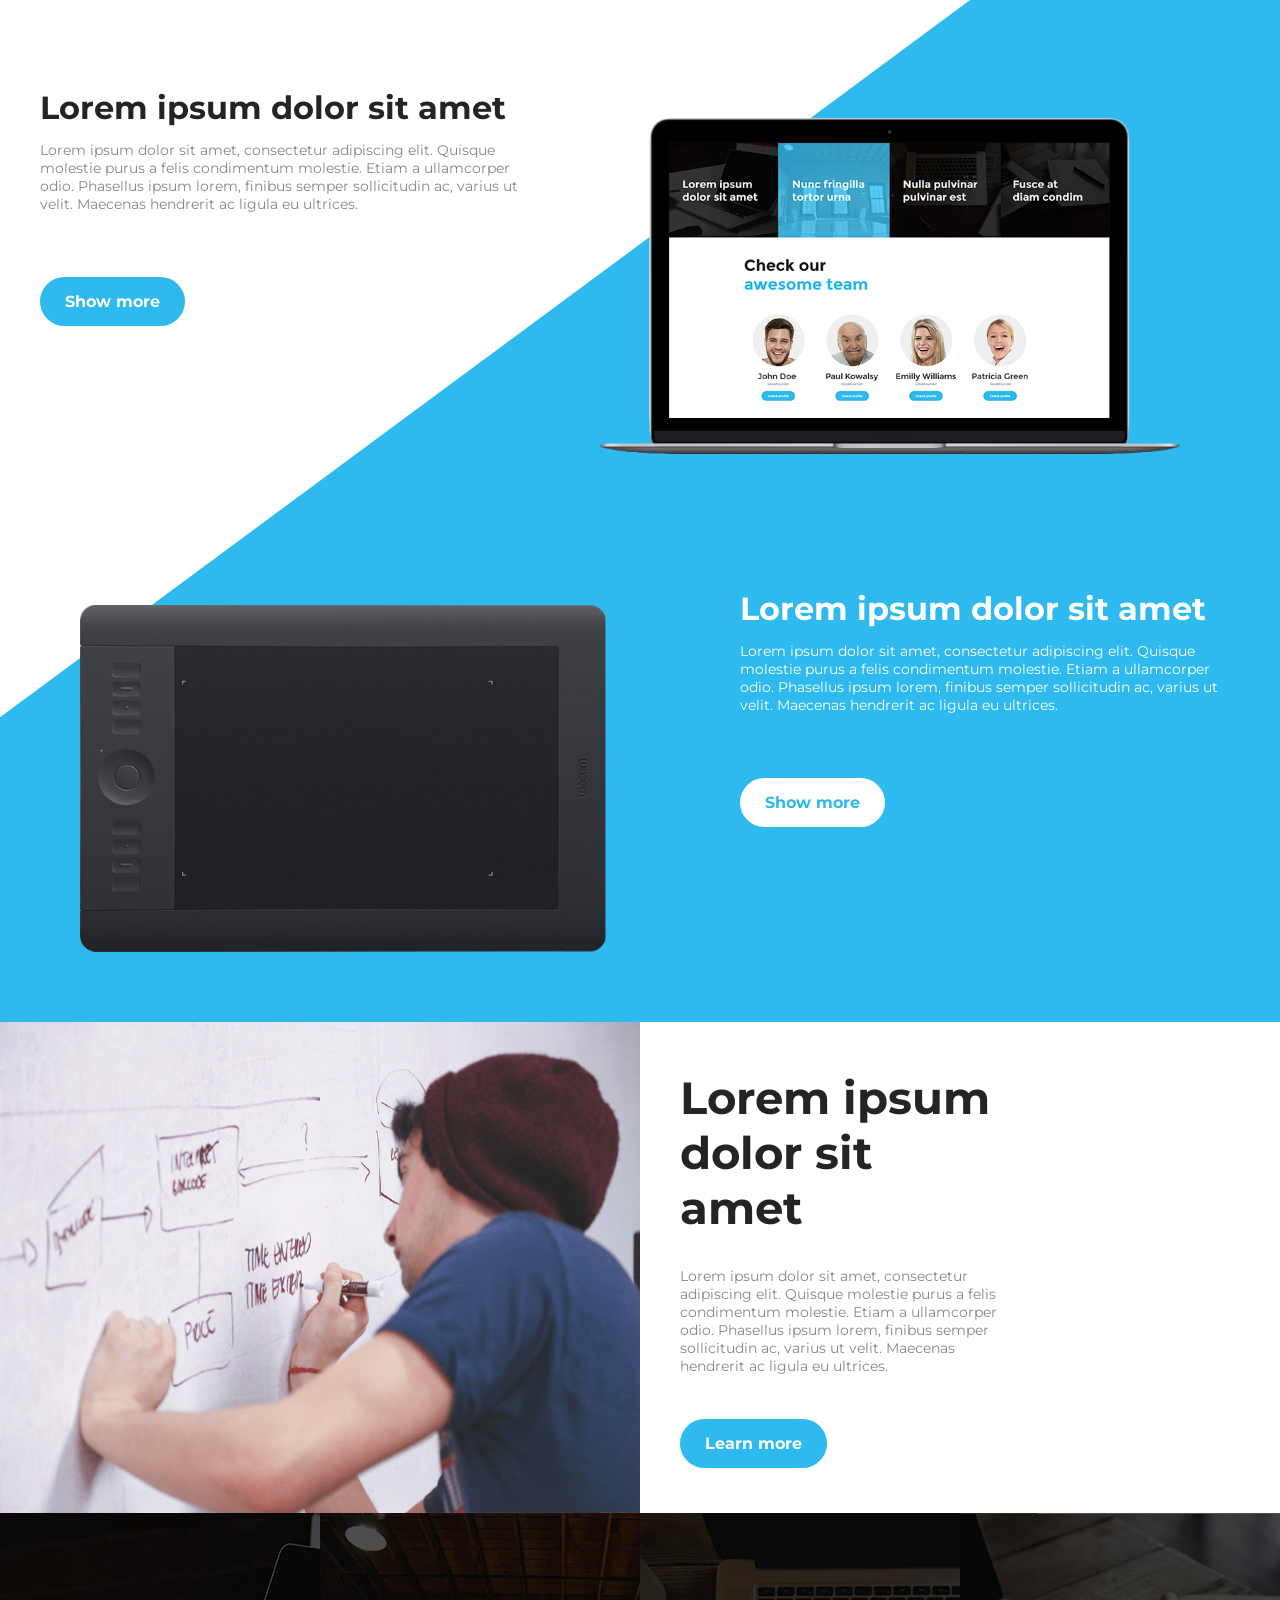
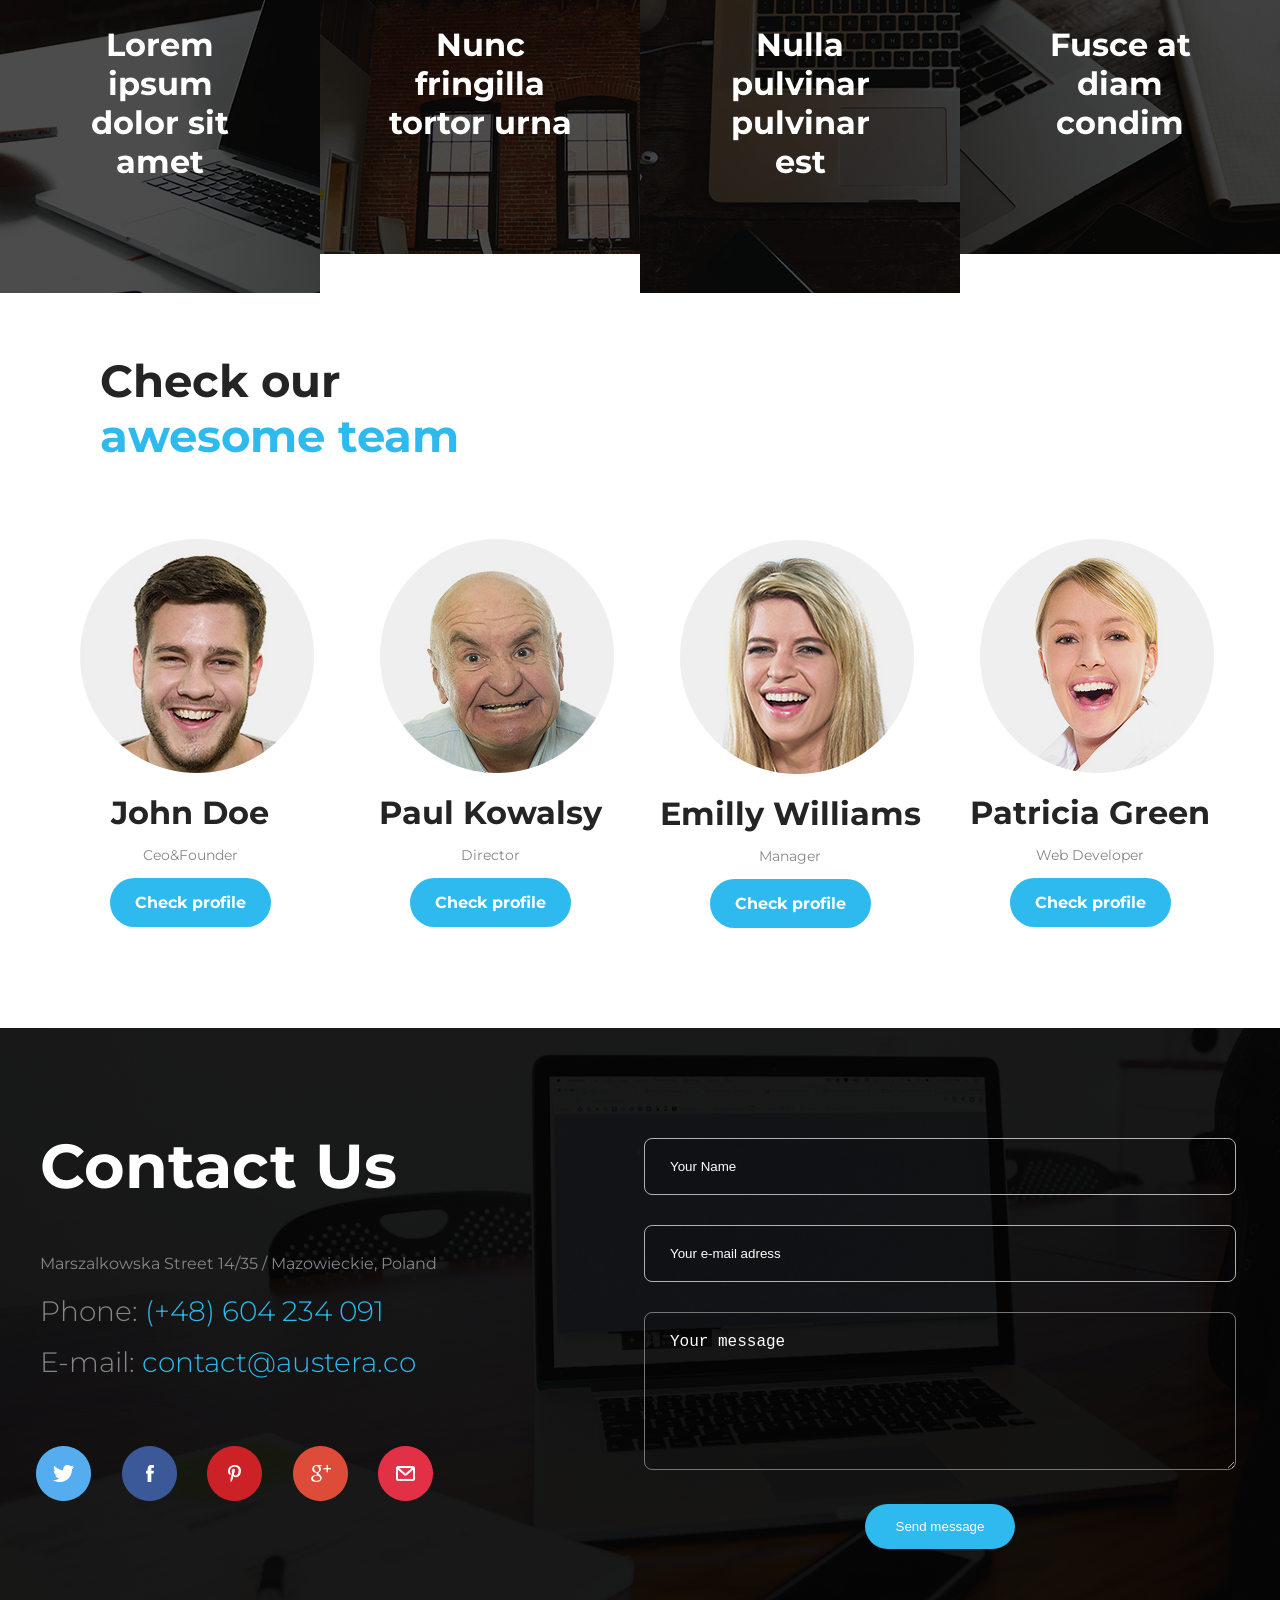
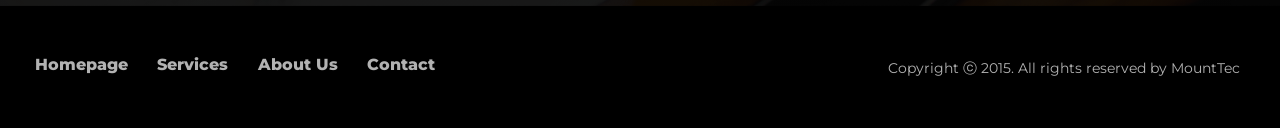
==== commit d4f826f4: "ampersand" ====
--- a/index.html
+++ b/index.html
@@ -3,7 +3,7 @@
 <head>
     <title>Austera Website</title>
     <meta charset="UTF-8">
-    <meta name="viewport" content="width=device-width, intial-scale=1">    
+    <meta name="viewport" content="width=device-width, initial-scale=1">    
     <link rel="stylesheet" href="css/flexboxgrid.min.css">
     <link rel="stylesheet" href="css/style.css">
     <link href="https://fonts.googleapis.com/css?family=Montserrat" rel="stylesheet">
@@ -168,7 +168,7 @@
                 <div class="col-xs-12 col-sm-6 col-md-6 col-lg-3">
                     <figure><img src="img/member1.png" alt="member1"></figure>
                     <h3>John Doe</h3>
-                    <p>Ceo&Founder</p>
+                    <p>Ceo&amp;Founder</p>
                     <a href="#" class="link_btn">Check profile</a>
                 </div>
                 <div class="col-xs-12 col-sm-6 col-md-6 col-lg-3">
@@ -244,7 +244,7 @@
         </div>
     </footer>
 
-    <script src="http://code.jquery.com/jquery-3.3.1.js"></script>
+    <script src="https://code.jquery.com/jquery-3.3.1.min.js" integrity="sha256-FgpCb/KJQlLNfOu91ta32o/NMZxltwRo8QtmkMRdAu8=" crossorigin="anonymous"></script>
     <script type="text/javascript">
     $(function(){
         $('.toggle').click(function(){
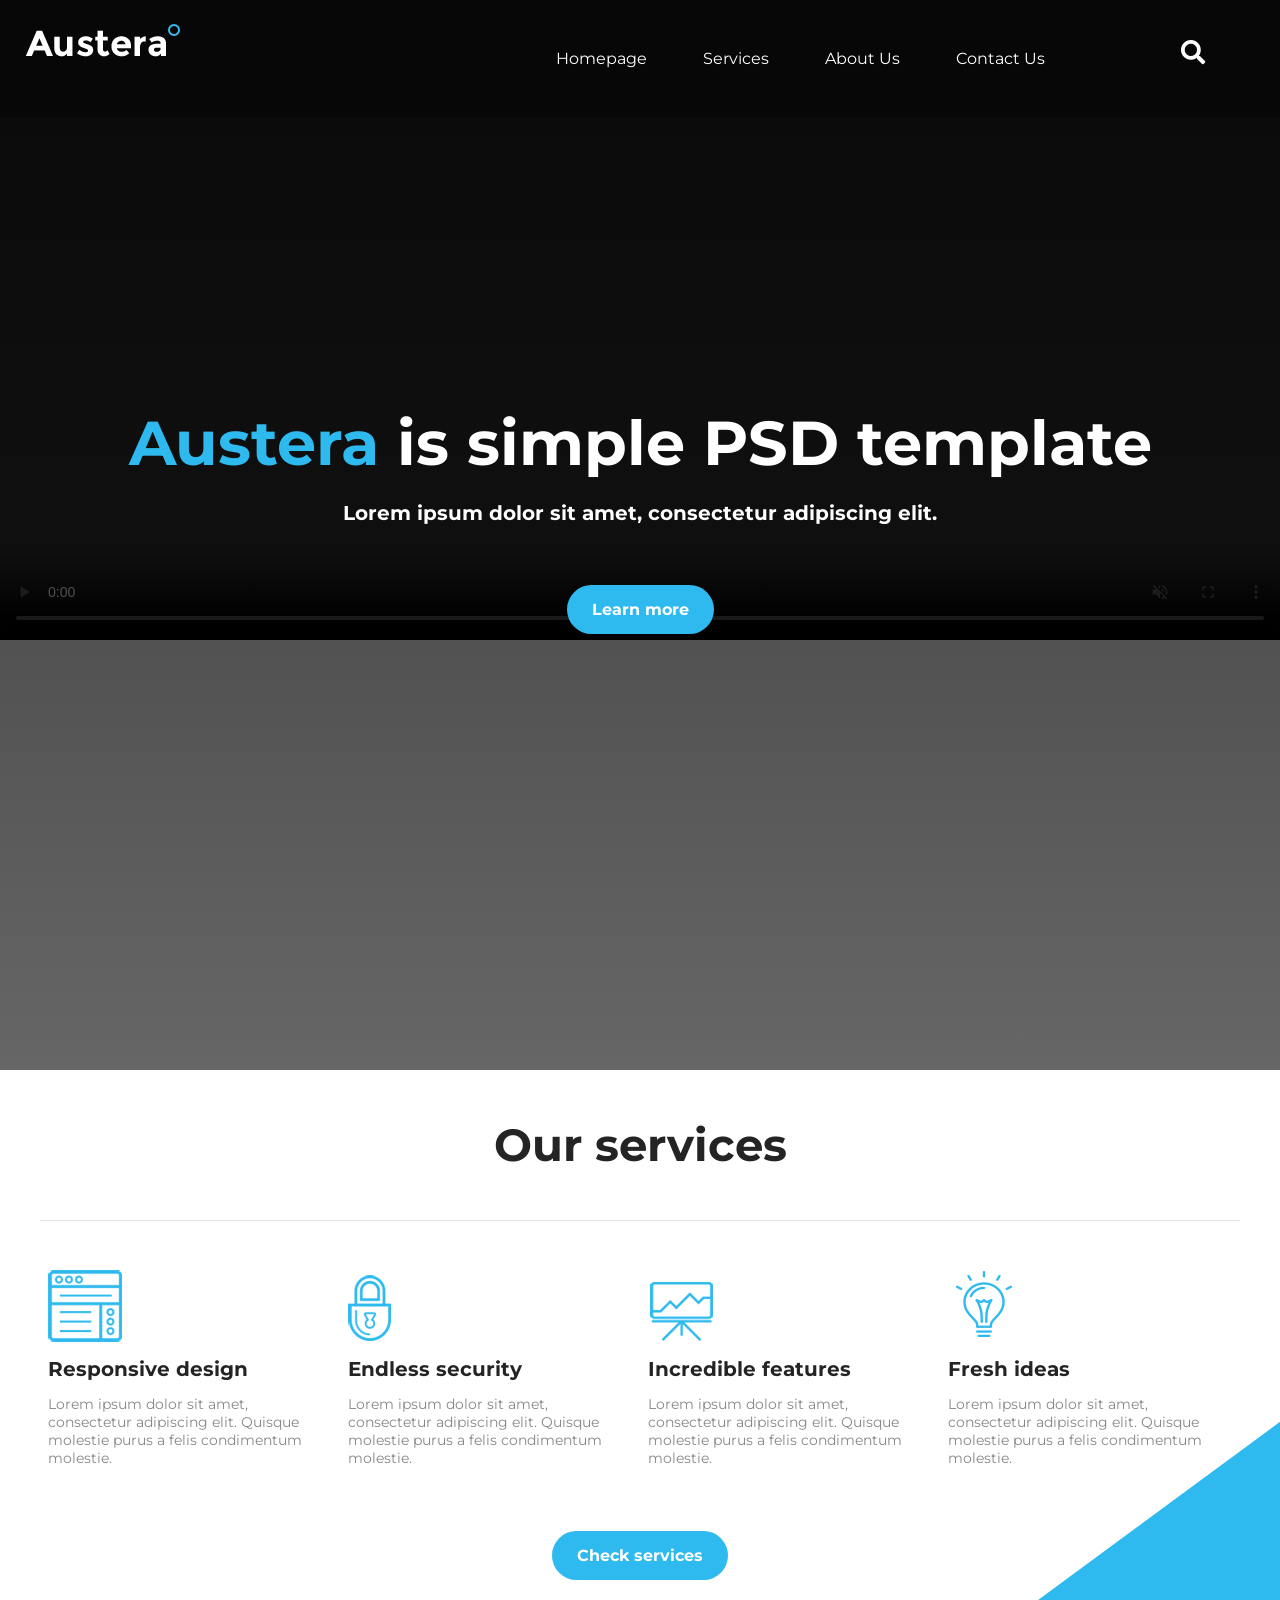
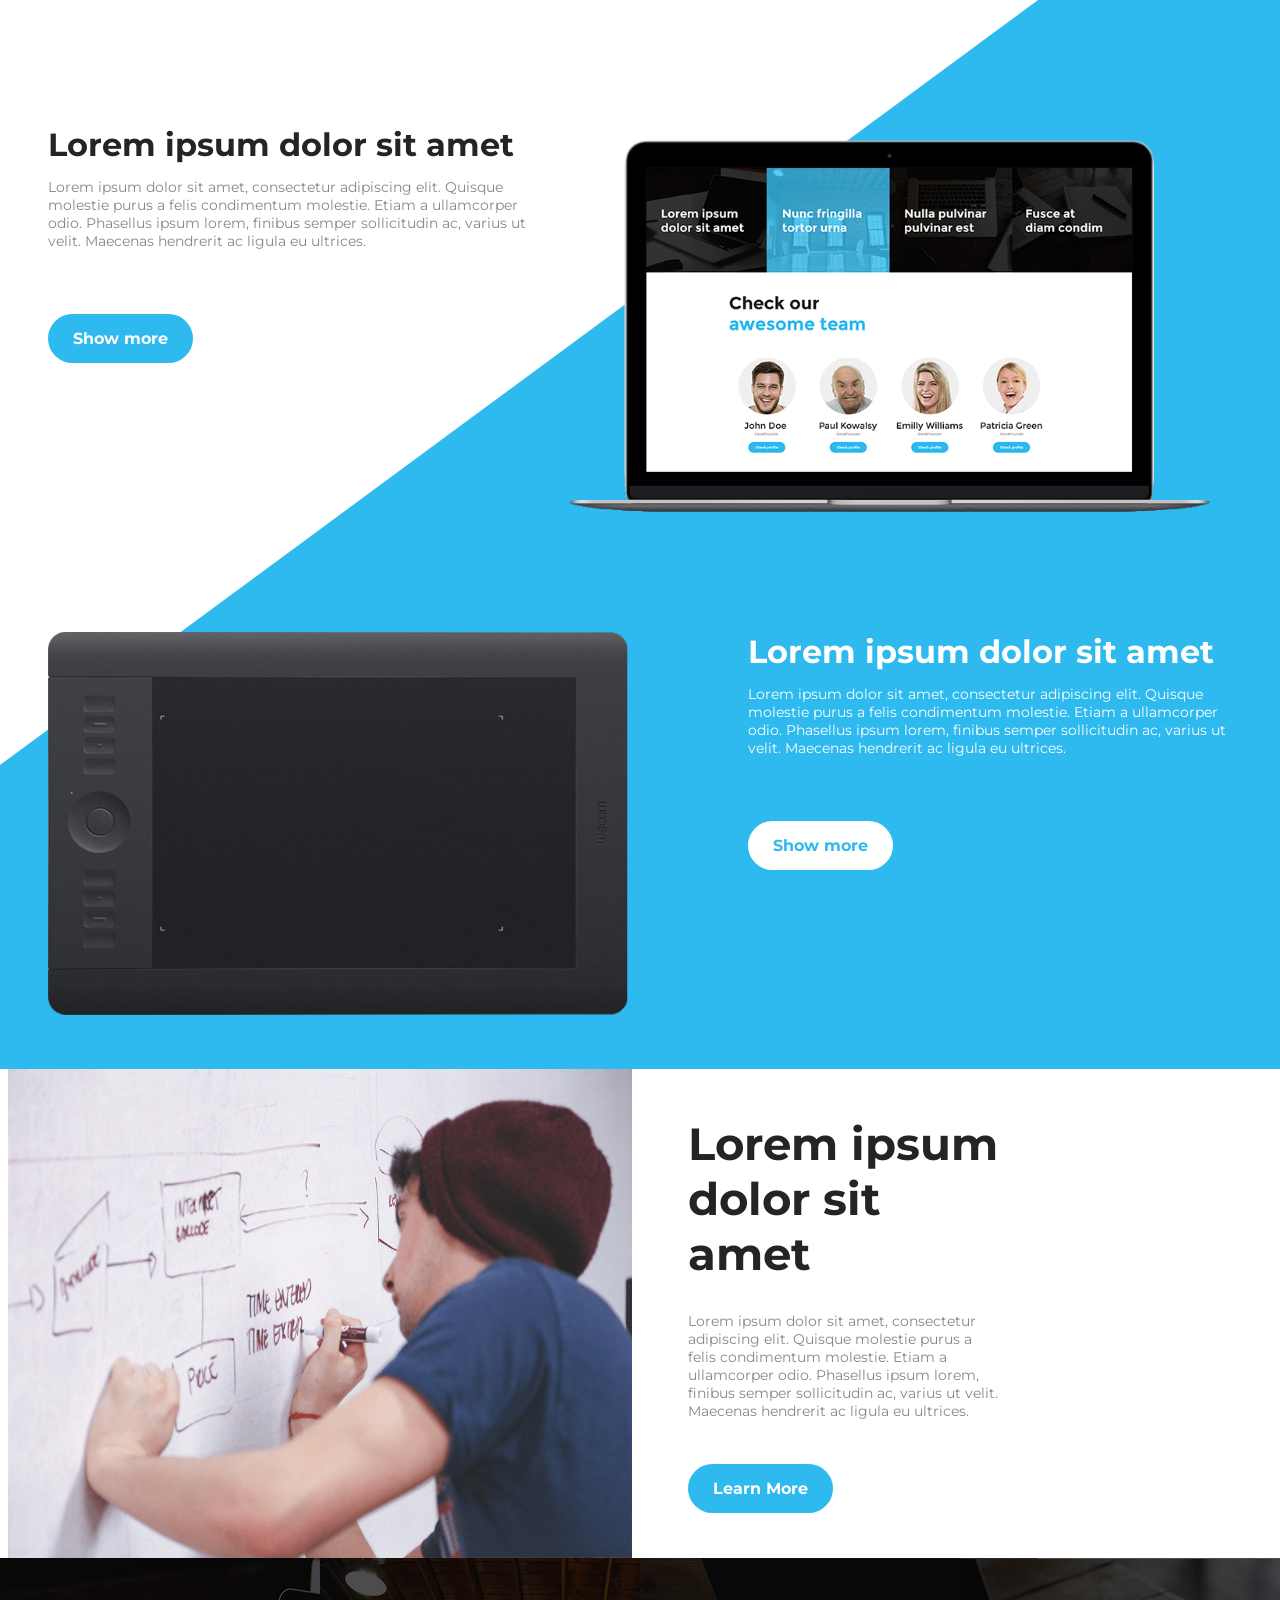
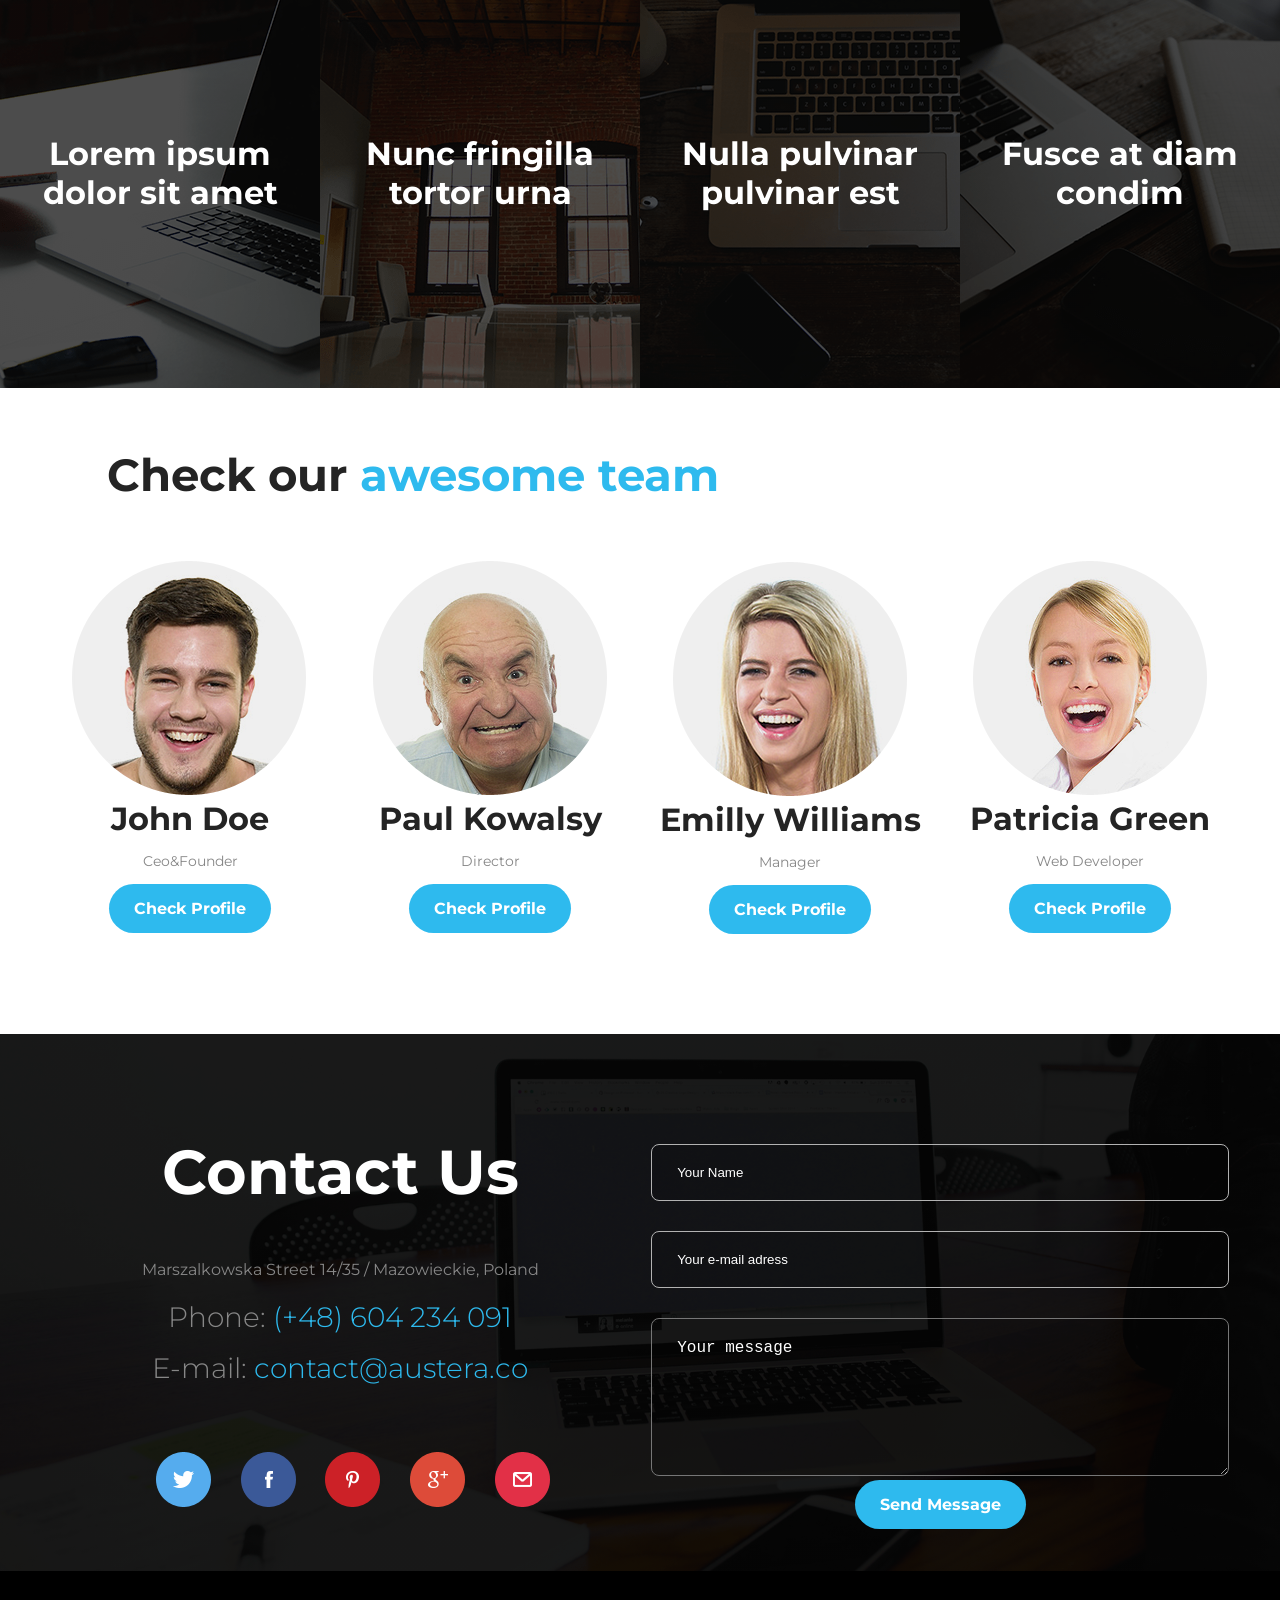
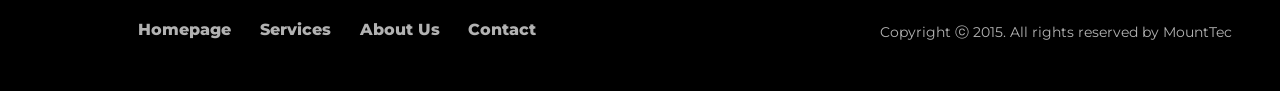
==== commit effb10ab: "Remove html file with names" ====
--- a/index.html
+++ b/index.html
@@ -1,4 +1,4 @@
- <!DOCTYPE html>
+<!DOCTYPE html>
 <html>
 <head>
     <title>Austera Website</title>
@@ -6,123 +6,125 @@
     <meta name="viewport" content="width=device-width, initial-scale=1">    
     <link rel="stylesheet" href="css/flexboxgrid.min.css">
     <link rel="stylesheet" href="css/style.css">
-    <link href="https://fonts.googleapis.com/css?family=Montserrat" rel="stylesheet">
-    <link href="https://fonts.googleapis.com/css?family=Montserrat:700" rel="stylesheet">
+    <link href="https://fonts.googleapis.com/css?family=Montserrat:400,700" rel="stylesheet">
     <link rel="stylesheet" href="https://use.fontawesome.com/releases/v5.0.10/css/all.css" integrity="sha384-+d0P83n9kaQMCwj8F4RJB66tzIwOKmrdb46+porD/OvrJ+37WqIM7UoBtwHO6Nlg" crossorigin="anonymous">
+    <script src="http://code.jquery.com/jquery-3.3.1.js"></script>
 </head>
 <body>
-    <header>
-        <div class="navbar">
-            <div class="row center-xs">
-                <div class="col-xs-12 col-sm-12 col-md-12 col-lg-2">
-                    <div class="logo center-lg">
-                        <figure><img src="img/logo.png" alt="logo"></figure>
+
+    <!-- HEADER -->
+    <header>		
+		<video autoplay muted loop controls>
+			<source src="video/video.mp4" type="video/mp4">							
+		</video>
+        <div class="row navbar">
+            <div class="col-xs-12 col-lg-2">
+                <div class="logo">
+                    <img src="img/logo.png" alt="logo">
+                </div>
+            </div>
+            <div class="col-xs-12 col-lg-9 end-md">
+                <nav>
+                    <div class="toggle">
+                       <i class="fa fa-bars"></i>
                     </div>
-                </div>
-                <div class="col-xs-12 col-sm-12 col-md-12 col-lg-offset-5 col-lg-4">
-                    <nav>
-                        <div class="toggle">
-                            <i class="fa fa-bars"></i>
-                        </div>
-                        <ul>
-                            <a href="#"><li>Homepage</li></a>
-                            <a href="#"><li>Services</li></a>
-                            <a href="#"><li>About Us</li></a>
-                            <a href="#"><li>Contact Us</li></a>
-                        </ul>
-                    </nav>
-                </div>
-                <div class="col-xs-12 col-sm-12 col-md-12 col-lg-1">
-                    <div class="search">
-                        <i class="fa fa-search"></i>
-                    </div>
-                </div>
-            </div>
-        </div>
-
-        <div class="banner">
-            <div class="row center-xs center-lg">
-                <div class="col-xs-12 col-sm-12 col-md-12 col-lg-12">
-                    <div class="title">
-                        <h1><span>Austera</span> is simple PSD template</h1>
-                        <h4>Lorem ipsum dolor sit amet, consectetur adipiscing elit. </h4>
-                        <a href="#" class="link_btn">Learn More</a>
-                    </div>
-                </div>
-            </div>
-        </div>
-    </header>
+                    <ul>
+                        <a href="#"><li>Homepage</li></a>
+                        <a href="#"><li>Services</li></a>
+                        <a href="#"><li>About Us</li></a>
+                        <a href="#"><li>Contact Us</li></a>
+                    </ul>
+                </nav>
+            </div>
+            <div class="col-xs-12 col-lg-1">
+                <div class="search">
+                    <i class="fa fa-search"></i>
+                </div>
+            </div>
+        </div>
+
+        <div class="row center-xs center-lg">
+            <div class="col-xs-12 col-lg-12">
+                <div class="title">
+                    <h1><span>Austera</span> is simple PSD template</h1>
+                    <h4>Lorem ipsum dolor sit amet, consectetur adipiscing elit. </h4>
+                    <a href="" class="link_btn">Learn more</a>
+                </div>
+            </div>
+        </div>
+	</header>
+	
 
     <!-- OUR SERVICES -->
     <section id="our_services">        
-            <div class="wrap">
-                <div class="row center-xs center-lg">
-                    <div class="col-xs-12 col-sm-12 col-md-12 col-lg-12">
-                        <h2>Our services</h2>
-                    </div>
-                </div>
-                <div class="separator"></div>
-                <div class="row center-xs start-lg">
-                    <div class="col-xs-12 col-sm-6 col-md-6 col-lg-3">
-                        <figure><img src="img/design.png" alt="design"></figure>
-                        <h4>Responsive design</h4>
-                        <p>Lorem ipsum dolor sit amet, consectetur adipiscing elit. Quisque molestie purus a felis condimentum molestie. </p>
-                    </div>
-                    <div class="col-xs-12 col-sm-6 col-md-6 col-lg-3">
-                        <figure><img src="img/lock.png" alt="lock"></figure>
-                        <h4>Endless security</h4>
-                        <p>Lorem ipsum dolor sit amet, consectetur adipiscing elit. Quisque molestie purus a felis condimentum molestie. </p>
-                    </div>
-                    <div class="col-xs-12 col-sm-6 col-md-6 col-lg-3">
-                        <figure><img src="img/feature.png" alt="feature"></figure>
-                        <h4>Incredible features</h4>
-                        <p>Lorem ipsum dolor sit amet, consectetur adipiscing elit. Quisque molestie purus a felis condimentum molestie. </p>
-                    </div>
-                    <div class="col-xs-12 col-sm-6 col-md-6 col-lg-3">
-                        <figure><img src="img/idea.png" alt="idea"></figure>
-                        <h4>Fresh ideas</h4>
-                        <p>Lorem ipsum dolor sit amet, consectetur adipiscing elit. Quisque molestie purus a felis condimentum molestie. </p>
-                    </div>
-                </div>
-                <div class="row center-xs center-lg">
-                    <a href="#" class="link_btn">Check services</a>
-                </div>
-                <div class="row center-xs start-lg margin_add">
-                    <div class="col-xs-12 col-sm-12 col-md-12 col-lg-5">
-                        <h3>Lorem ipsum dolor sit amet</h3>
-                        <p>Lorem ipsum dolor sit amet, consectetur adipiscing elit. Quisque molestie purus a felis condimentum molestie. Etiam a ullamcorper odio. Phasellus ipsum lorem, finibus semper sollicitudin ac, varius ut velit. Maecenas hendrerit ac ligula eu ultrices. </p>
-                        <a href="#" class="link_btn">Show more</a>
-                    </div>
-                    <div class="col-xs-12 col-sm-12 col-md-12 col-lg-7">
-                        <figure><img src="img/laptop.png" class="laptop" alt="laptop"></figure>
-                    </div>
-                </div>
-                <div class="row center-xs start-lg margin_add">
-                    <div class="col-xs-12 col-sm-12 col-md-12 col-lg-7">
-                        <figure><img src="img/tablet.png" class="tablet" alt="tablet"></figure>
-                    </div>
-                    <div class="col-xs-12 col-sm-12 col-md-12 col-lg-5 text_tablet">
-                        <h3>Lorem ipsum dolor sit amet</h3>
-                        <p>Lorem ipsum dolor sit amet, consectetur adipiscing elit. Quisque molestie purus a felis condimentum molestie. Etiam a ullamcorper odio. Phasellus ipsum lorem, finibus semper sollicitudin ac, varius ut velit. Maecenas hendrerit ac ligula eu ultrices. </p>
-                        <a href="#" class="link_btn2">Show more</a>
-                    </div>
-                </div>
-            </div>
-            <div class="clip"></div>
+        <div class="wrap">
+            <div class="row center-xs center-lg">
+                <div class="col-xs-12 col-lg-12">
+                    <h2>Our services</h2>
+                </div>
+            </div>
+            <div class="separator"></div>
+            <div class="row center-xs start-lg">
+                <div class="col-xs-12 col-sm-6 col-lg-3">
+                    <img src="img/design.png" alt="design">
+                    <h4>Responsive design</h4>
+                    <p>Lorem ipsum dolor sit amet, consectetur adipiscing elit. Quisque molestie purus a felis condimentum molestie. </p>
+                </div>
+                <div class="col-xs-12 col-sm-6 col-lg-3">
+                    <img src="img/lock.png" alt="lock">
+                    <h4>Endless security</h4>
+                    <p>Lorem ipsum dolor sit amet, consectetur adipiscing elit. Quisque molestie purus a felis condimentum molestie. </p>
+                </div>
+                <div class="col-xs-12 col-sm-6 col-lg-3">
+                    <img src="img/feature.png" alt="feature">
+                    <h4>Incredible features</h4>
+                    <p>Lorem ipsum dolor sit amet, consectetur adipiscing elit. Quisque molestie purus a felis condimentum molestie. </p>
+                </div>
+                <div class="col-xs-12 col-sm-6 col-lg-3">
+                    <img src="img/idea.png" alt="idea">
+                    <h4>Fresh ideas</h4>
+                    <p>Lorem ipsum dolor sit amet, consectetur adipiscing elit. Quisque molestie purus a felis condimentum molestie. </p>
+                </div>
+            </div>
+            <div class="row center-xs center-lg">
+                   <a href="" class="link_btn">Check services</a>
+            </div>
+            <div class="row margin_add">
+                <div class="col-xs-12 col-lg-5">
+                    <h3>Lorem ipsum dolor sit amet</h3>
+                    <p>Lorem ipsum dolor sit amet, consectetur adipiscing elit. Quisque molestie purus a felis condimentum molestie. Etiam a ullamcorper odio. Phasellus ipsum lorem, finibus semper sollicitudin ac, varius ut velit. Maecenas hendrerit ac ligula eu ultrices. </p>
+                    <a href="" class="link_btn">Show more</a>
+                </div>
+                <div class="col-xs-12 col-lg-7">
+                    <img src="img/laptop.png" class="laptop" alt="laptop">
+                </div>
+            </div>
+            <div class="row margin_add">
+                <div class="col-xs-12 col-lg-7">
+                    <img src="img/tablet.png" class="tablet" alt="tablet">
+                </div>
+                <div class="col-xs-12 col-lg-5 text_tablet">
+                    <h3>Lorem ipsum dolor sit amet</h3>
+                    <p>Lorem ipsum dolor sit amet, consectetur adipiscing elit. Quisque molestie purus a felis condimentum molestie. Etiam a ullamcorper odio. Phasellus ipsum lorem, finibus semper sollicitudin ac, varius ut velit. Maecenas hendrerit ac ligula eu ultrices. </p>
+                    <a href="" class="link_btn2">Show more</a>
+                </div>
+            </div>
+        </div>
+        <div class="clip"></div>
     </section><!-- OUR SERVICES ENDS-->
 
 
     <!-- SECTION ILLUSTRATION -->
     <section id="illustration">
-        <div class="row center-xs start-lg">
-            <div class="col-xs-12 col-sm-12 col-md-12 col-lg-6">
+        <div class="row">
+            <div class="col-xs-12 col-lg-6">
                 <img src="img/guy.png" class="guy" alt="guy">
             </div>
-            <div class="col-xs-12 col-sm-12 col-md-12 col-lg-6">
+            <div class="col-xs-12 col-lg-6">
                 <div class="content">
                     <h2>Lorem ipsum dolor sit amet</h2>
                     <p>Lorem ipsum dolor sit amet, consectetur adipiscing elit. Quisque molestie purus a felis condimentum molestie. Etiam a ullamcorper odio. Phasellus ipsum lorem, finibus semper sollicitudin ac, varius ut velit. Maecenas hendrerit ac ligula eu ultrices. </p>
-                    <a href="#" class="link_btn">Learn more</a>
+                    <a href="" class="link_btn">Learn More</a>
                 </div>
             </div>
         </div>
@@ -131,24 +133,24 @@
 
       <!-- SECTION FOURSQUARE -->
     <section id="four_square">
-        <div class="row center-xs around-md">
-            <div class="col-xs-12 col-sm-12 col-md-6 col-lg-3">
-                <div class="photo1">
+        <div class="row center-xs">
+            <div class="col-xs-12 col-md-3 col-lg-3">
+                <div class="photo photo1">
                     <h3>Lorem ipsum dolor sit amet</h3>
                 </div>
             </div>
-            <div class="col-xs-12 col-sm-12 col-md-6 col-lg-3">
-              <div class="photo2">
+            <div class="col-xs-12 col-md-3 col-lg-3">
+              <div class="photo photo2">
                     <h3>Nunc fringilla tortor urna</h3>
                 </div>
             </div>
-            <div class="col-xs-12 col-sm-12 col-md-6 col-lg-3">
-                <div class="photo3">
+            <div class="col-xs-12 col-md-3 col-lg-3">
+                <div class="photo photo3">
                    <h3>Nulla pulvinar pulvinar est</h3>
                 </div>
             </div>
-            <div class="col-xs-12 col-sm-12 col-md-6 col-lg-3">
-                <div class="photo4">
+            <div class="col-xs-12 col-md-3 col-lg-3">
+                <div class="photo photo4">
                     <h3>Fusce at diam condim</h3>
                 </div>
             </div>
@@ -160,34 +162,34 @@
     <section id="team">
         <div class="wrap">
             <div class="row center-xs start-lg">
-                <div class="col-xs-12 col-sm-12 col-md-3 col-lg-12">
-                    <h2>Check our<br><span> awesome team</span></h2>
+                <div class="col-xs-12 col-md-3 col-lg-12">
+                    <h2>Check our<span> awesome team</span></h2>
                 </div>
             </div>
             <div class="row center-xs center-lg">
-                <div class="col-xs-12 col-sm-6 col-md-6 col-lg-3">
-                    <figure><img src="img/member1.png" alt="member1"></figure>
+                <div class="col-xs-12 col-sm-6 col-lg-3">
+                    <img src="img/member1.png" alt="member1">
                     <h3>John Doe</h3>
-                    <p>Ceo&amp;Founder</p>
-                    <a href="#" class="link_btn">Check profile</a>
-                </div>
-                <div class="col-xs-12 col-sm-6 col-md-6 col-lg-3">
-                    <figure><img src="img/member2.png" alt="member2"></figure>
+                    <p>Ceo&Founder</p>
+                    <a href="" class="link_btn">Check Profile</a>
+                </div>
+                <div class="col-xs-12 col-sm-6 col-lg-3">
+                    <img src="img/member2.png" alt="member2">
                     <h3>Paul Kowalsy</h3>
                     <p>Director</p>
-                    <a href="#" class="link_btn">Check profile</a> 
-                </div>
-                <div class="col-xs-12 col-sm-6 col-md-6 col-lg-3">
-                    <figure><img src="img/member3.png" alt="member3"></figure>
+                    <a href="" class="link_btn">Check Profile</a>   
+                </div>
+                <div class="col-xs-12 col-sm-6 col-lg-3">
+                    <img src="img/member3.png" alt="member3">
                     <h3>Emilly Williams</h3>
                     <p>Manager</p>
-                    <a href="#" class="link_btn">Check profile</a>
-                </div>
-                <div class="col-xs-12 col-sm-6 col-md-6 col-lg-3">
-                    <figure><img src="img/member4.png" alt="member4"></figure>
+                    <a href="" class="link_btn">Check Profile</a>
+                </div>
+                <div class="col-xs-12 col-sm-6 col-lg-3">
+                    <img src="img/member4.png" alt="member4">      
                     <h3>Patricia Green</h3>
                     <p>Web Developer</p>
-                    <a href="#" class="link_btn">Check profile</a>
+                    <a href="" class="link_btn">Check Profile</a>
                 </div>
             </div>
         </div>
@@ -198,28 +200,26 @@
     <section id="prefooter">
         <div class="wrap">
             <div class="row center-xs">
-                <div class="col-xs-12 col-sm-12 col-md-6 col-lg-6 start-lg">
-                    <div class="contact_info">
-                        <h1>Contact Us</h1>
-                        <p>Marszalkowska Street 14/35 / Mazowieckie, Poland </p>
-                        <h4>Phone:<span> (+48) 604 234 091</span></h4>
-                        <h4>E-mail:<span> contact@austera.co</span></h4>
-                        <ul>
-                            <li><a href=""><img src="img/twitter.png" alt="twitter"></li></a>
-                            <li><a href=""><img src="img/fb.png" alt="fb"></li></a>
-                            <li><a href=""><img src="img/pinterest.png" alt="pinterest"></li></a>
-                            <li><a href=""><img src="img/google.png" alt="google"></li></a>
-                            <li><a href=""><img src="img/mail.png" alt="mail"></li></a>
-                        </ul>
-                    </div>
-                </div>
-                <div class="col-xs-12 col-sm-12 col-md-6 col-lg-6">
-                    <form method="POST" action="">
-                        <input type="name" value="Your Name"><br>
-                        <input type="email" value="Your e-mail adress"><br>
-                        <textarea>Your message</textarea>
-                        <input type="submit" value="Send message">
-                    </form> 
+                <div class="col-xs-12 col-md-6">
+					<div class="contact_info">
+	                    <h1>Contact Us</h1>
+	                    <p>Marszalkowska Street 14/35 / Mazowieckie, Poland </p>
+	                    <h4>Phone:<span> (+48) 604 234 091</span></h4>
+	                    <h4>E-mail:<span> contact@austera.co</span></h4>
+	                    <ul>
+	                        <li><img src="img/twitter.png" alt="twitter"></li>
+	                        <li><img src="img/fb.png" alt="fb"></li>
+	                        <li><img src="img/pinterest.png" alt="pinterest"></li>
+	                        <li><img src="img/google.png" alt="google"></li>
+	                        <li><img src="img/mail.png" alt="mail"></li>
+						</ul>
+					</div>
+                </div>
+                <div class="col-xs-12 col-md-6">
+                    <input type="name" value="Your Name"><br>
+                    <input type="email" value="Your e-mail adress"><br>
+                    <textarea>Your message</textarea>
+                    <a href="" class="link_btn">Send Message</a>
                 </div>
             </div>
         </div>
@@ -228,8 +228,8 @@
     <!-- FOOTER -->
     <footer>
         <div class="wrap">
-            <div class="row center-xs start-lg">
-                <div class="col-xs-12 col-sm-12 col-md-12 col-lg-6">
+            <div class="row center-xs">
+                <div class="col-xs-12 col-lg-6">
                     <ul>
                         <a href="#"><li>Homepage</li></a>
                         <a href="#"><li>Services</li></a>
@@ -237,21 +237,12 @@
                         <a href="#"><li>Contact</li></a>
                     </ul>
                 </div>
-                <div class="col-xs-12 col-sm-12 col-md-12 col-lg-6">
+                <div class="col-xs-12 col-lg-6">
                     <p>Copyright ⓒ 2015. All rights reserved by MountTec</p>
                 </div>
             </div>            
         </div>
     </footer>
-
-    <script src="https://code.jquery.com/jquery-3.3.1.min.js" integrity="sha256-FgpCb/KJQlLNfOu91ta32o/NMZxltwRo8QtmkMRdAu8=" crossorigin="anonymous"></script>
-    <script type="text/javascript">
-    $(function(){
-        $('.toggle').click(function(){
-            $('ul').toggleClass('active');
-        });
-    })
-    </script>
     
 </body>
 </html>
--- a/css/style.css
+++ b/css/style.css
@@ -1,4 +1,9 @@
+/* BASE + HELPERS */
 /* COLORS VARIABLES*/
+/* BOX-SHADOW */
+/* TRANSITION */
+/* BORDER-RADIUS */
+/* GRADIENT */
 /* BASICS */
 body, html {
   margin: 0;
@@ -36,35 +41,43 @@
   font-size: 14px;
   color: #878787; }
 
-.link_btn {
-  background: #2ebaee;
+.link_btn, .link_btn2 {
   margin-bottom: 45px;
-  color: #fff;
   border-radius: 50px;
   padding: 15px 25px;
   border-width: 0;
   font-weight: bold;
   text-decoration: none;
-  display: inline-block; }
+  display: inline-block;
+  transition: all 0.3s ease-in;
+  -webkit-transition: all 0.3s ease-in;
+  -moz-transition: all 0.3s ease-in; }
+
+.link_btn {
+  background: #2ebaee;
+  color: #fff; }
+  .link_btn:hover {
+    background: #1090c0; }
 
 .link_btn2 {
   background: #fff;
-  margin-bottom: 45px;
-  color: #2ebaee;
-  border-radius: 50px;
-  padding: 15px 25px;
-  border-width: 0;
-  font-weight: bold;
-  text-decoration: none;
-  display: inline-block; }
-
-.col-xs, .col-xs-1, .col-xs-10, .col-xs-11, .col-xs-12, .col-xs-2, .col-xs-3, .col-xs-4, .col-xs-5, .col-xs-6, .col-xs-7, .col-xs-8, .col-xs-9, .col-xs-offset-0, .col-xs-offset-1, .col-xs-offset-10, .col-xs-offset-11, .col-xs-offset-12, .col-xs-offset-2, .col-xs-offset-3, .col-xs-offset-4, .col-xs-offset-5, .col-xs-offset-6, .col-xs-offset-7, .col-xs-offset-8, .col-xs-offset-9 {
-  padding: 0 !important; }
-
+  color: #2ebaee; }
+  .link_btn2:hover {
+    background: #1090c0;
+    color: #fff; }
+
+/* PARTIALS */
 /* HEADER */
 header {
-  background: linear-gradient(rgba(0, 0, 0, 0.85), rgba(0, 0, 0, 0.85)), url("../img/header_bg.jpg") no-repeat 0 -40px;
-  background-size: cover; }
+  background: linear-gradient(rgba(0, 0, 0, 0.8), rgba(0, 0, 0, 0.6));
+  position: relative;
+  background-size: cover;
+  height: 1070px; }
+  header video {
+    position: absolute;
+    width: 100%;
+    z-index: -99999;
+    background-size: cover; }
   header .fa.fa-bars {
     font-size: 2em;
     color: #fff; }
@@ -101,19 +114,99 @@
       color: #fff;
       font-size: 24px;
       margin-top: 40px; }
-  header .banner .title {
-    margin: 335px 0 150px; }
-    header .banner .title h1 {
+  header .title {
+    height: 250px;
+    margin-top: 18rem; }
+    header .title h1 {
       color: #fff;
       margin-bottom: 20px; }
-      header .banner .title h1 span {
+      header .title h1 span {
         color: #2ebaee; }
-    header .banner .title h4 {
+    header .title h4 {
       color: #fff;
       margin-bottom: 60px; }
-    header .banner .title .link_btn {
+    header .title .link_btn {
       margin-bottom: 150px; }
 
+/*  MEDIA QUERIES */
+@media only screen and (max-width: 48em) {
+  header .banner .title {
+    padding: 0 20px;
+    margin: 100px 0; }
+  header .navbar .toggle {
+    display: block;
+    top: 45px; }
+  header .navbar nav {
+    display: block;
+    margin: 0; }
+    header .navbar nav ul {
+      display: none;
+      width: 100%; }
+      header .navbar nav ul li {
+        display: block;
+        padding: 10px 0; }
+      header .navbar nav ul a {
+        text-decoration: none;
+        display: block; }
+    header .navbar nav .active {
+      display: block; }
+  header h4 {
+    margin: 5% 0; }
+  header nav {
+    display: block; }
+    header nav ul {
+      display: none;
+      width: 100%;
+      margin: 0; }
+      header nav ul li {
+        display: block;
+        padding: 20px 0; }
+    header nav a {
+      text-decoration: none; }
+  header .fa.fa-search {
+    display: none;
+    text-align: right;
+    margin: 0 10% 0 0; }
+  header .active {
+    display: block; }
+  header .toggle {
+    display: block;
+    top: 88px; } }
+@media only screen and (max-width: 767px) {
+  /* HEADER */
+  header {
+    position: relative; }
+    header .title {
+      margin-top: 0; }
+    header .logo {
+      margin-top: 5%; }
+    header .navbar .toggle {
+      display: block;
+      top: 45px; }
+    header .navbar nav {
+      display: block;
+      margin: 0; }
+      header .navbar nav ul {
+        display: none;
+        width: 100%; }
+        header .navbar nav ul li {
+          display: block;
+          padding: 10px 0; }
+        header .navbar nav ul a {
+          text-decoration: none;
+          display: block; }
+      header .navbar nav .active {
+        display: block; }
+    header .fa.fa-search {
+      color: #fff;
+      font-size: 24px;
+      position: absolute;
+      right: 10%;
+      top: -60%; }
+    header h1 {
+      font-size: 54px; }
+    header h4 {
+      padding: 5% 0; } }
 /* OUR SERVICES SECTION*/
 section#our_services {
   position: relative; }
@@ -148,6 +241,20 @@
   section#our_services .link_btn, section#our_services .link_btn2 {
     margin-top: 50px; }
 
+/*  MEDIA QUERIES */
+@media only screen and (max-width: 40em) {
+  section#our_services h2 {
+    margin: 5% 0; }
+  section#our_services .clip {
+    clip-path: polygon(0 82%, 100% 35%, 100% 100%, 0 100%);
+    -webkit-clip-path: polygon(0 82%, 100% 35%, 100% 100%, 0 100%); }
+  section#our_services h3 {
+    padding: 0 10px;
+    margin-top: -15%; }
+  section#our_services p {
+    padding: 0 10px; }
+  section#our_services img.tablet {
+    margin-bottom: 35%; } }
 /* SECTION ILLUSTRATION */
 section#illustration img.guy {
   width: 100%;
@@ -160,21 +267,72 @@
 section#illustration .link_btn {
   margin-top: 30px; }
 
+/*  MEDIA QUERIES */
+@media only screen and (max-width: 48em) {
+  section#illustration .content {
+    width: 100%;
+    margin: 0 auto; }
+  section#illustration h2 {
+    margin: 10% 0; } }
+@media only screen and (max-width: 40em) {
+  section#illustration .content {
+    margin: 0;
+    width: 100%; }
+  section#illustration h2 {
+    padding: 0 5%; }
+  section#illustration p {
+    padding: 0 5%; } }
 /* SECTION FOUR_SQUARE */
-section#four_square .photo1 {
-  background: linear-gradient(rgba(0, 0, 0, 0.7), rgba(0, 0, 0, 0.7)), url("../img/photo1.png") no-repeat; }
-section#four_square .photo2 {
-  background: linear-gradient(rgba(0, 0, 0, 0.7), rgba(0, 0, 0, 0.7)), url("../img/photo2.png") no-repeat; }
-section#four_square .photo3 {
-  background: linear-gradient(rgba(0, 0, 0, 0.7), rgba(0, 0, 0, 0.7)), url("../img/photo3.png") no-repeat; }
-section#four_square .photo4 {
-  background: linear-gradient(rgba(0, 0, 0, 0.7), rgba(0, 0, 0, 0.7)), url("../img/photo4.png") no-repeat; }
-section#four_square .photo1 :hover, section#four_square .photo2 :hover, section#four_square .photo3 :hover, section#four_square .photo4 :hover {
-  background: linear-gradient(rgba(46, 186, 238, 0.8), rgba(46, 186, 238, 0.8)); }
+section#four_square .photo {
+  height: 430px;
+  display: -webkit-box;
+  display: -moz-box;
+  display: -ms-flexbox;
+  display: -webkit-flex;
+  display: flex;
+  -webkit-justify-content: center;
+  -moz-justify-content: center;
+  -ms-justify-content: center;
+  justify-content: center;
+  -ms-flex-pack: center;
+  -webkit-align-items: center;
+  -moz-align-items: center;
+  -ms-align-items: center;
+  align-items: center;
+  margin: 0 -0.5rem; }
+  section#four_square .photo1 {
+    background: linear-gradient(rgba(0, 0, 0, 0.7), rgba(0, 0, 0, 0.7)), url("../img/photo1.png") no-repeat; }
+    section#four_square .photo1:hover {
+      background: linear-gradient(rgba(46, 186, 238, 0.7), rgba(46, 186, 238, 0.7)), url("../img/photo1.png") no-repeat; }
+  section#four_square .photo2 {
+    background: linear-gradient(rgba(0, 0, 0, 0.7), rgba(0, 0, 0, 0.7)), url("../img/photo2.png") no-repeat; }
+    section#four_square .photo2:hover {
+      background: linear-gradient(rgba(46, 186, 238, 0.7), rgba(46, 186, 238, 0.7)), url("../img/photo2.png") no-repeat; }
+  section#four_square .photo3 {
+    background: linear-gradient(rgba(0, 0, 0, 0.7), rgba(0, 0, 0, 0.7)), url("../img/photo3.png") no-repeat; }
+    section#four_square .photo3:hover {
+      background: linear-gradient(rgba(46, 186, 238, 0.7), rgba(46, 186, 238, 0.7)), url("../img/photo3.png") no-repeat; }
+  section#four_square .photo4 {
+    background: linear-gradient(rgba(0, 0, 0, 0.7), rgba(0, 0, 0, 0.7)), url("../img/photo4.png") no-repeat; }
+    section#four_square .photo4:hover {
+      background: linear-gradient(rgba(46, 186, 238, 0.7), rgba(46, 186, 238, 0.7)), url("../img/photo4.png") no-repeat; }
 section#four_square h3 {
   color: #fff;
-  padding: 35% 20%; }
-
+  padding: 0 2rem; }
+
+/*  MEDIA QUERIES */
+@media only screen and (max-width: 48em) {
+  section#four_square h3 {
+    padding: 30% 15%; }
+  section#four_square .photo1, section#four_square .photo2, section#four_square .photo3, section#four_square .photo4 {
+    width: 65%;
+    margin: 20px auto; } }
+@media only screen and (max-width: 40em) {
+  section#four_square h3 {
+    padding: 30% 15%; }
+  section#four_square .photo1, section#four_square .photo2, section#four_square .photo3, section#four_square .photo4 {
+    width: 78%;
+    margin: 20px auto; } }
 /* SECTION TEAM */
 section#team h2 {
   margin: 5%; }
@@ -183,6 +341,10 @@
 section#team .link_btn {
   margin-bottom: 100px; }
 
+/*  MEDIA QUERIES */
+@media only screen and (max-width: 48em) {
+  section#team h2 {
+    margin: 10% 0; } }
 /* PREFOOTER */
 section#prefooter {
   background: linear-gradient(rgba(0, 0, 0, 0.9), rgba(0, 0, 0, 0.9)), url("../img/prefooter.png") no-repeat;
@@ -194,7 +356,7 @@
     section#prefooter .contact_info ul li {
       list-style-type: none;
       padding-left: 4%;
-      display: inline; }
+      display: inline-block; }
   section#prefooter .contact_info h1 {
     color: #fff;
     margin: 100px 0 40px; }
@@ -211,6 +373,8 @@
     background: rgba(0, 0, 0, 0.1);
     border: 1px solid #b2b2b2;
     border-radius: 8px;
+    -webkit-border-radius: 8px;
+    -moz-border-radius: 8px;
     color: #fff;
     padding: 20px 25px;
     width: 90%;
@@ -219,6 +383,8 @@
     background: rgba(0, 0, 0, 0.1);
     border: 1px solid #b2b2b2;
     border-radius: 8px;
+    -webkit-border-radius: 8px;
+    -moz-border-radius: 8px;
     color: #fff;
     padding: 20px 25px;
     width: 90%;
@@ -226,6 +392,8 @@
   section#prefooter textarea {
     background: rgba(0, 0, 0, 0.1);
     border-radius: 8px;
+    -webkit-border-radius: 8px;
+    -moz-border-radius: 8px;
     color: #fff;
     width: 90%;
     padding: 20px 25px 100px;
@@ -237,97 +405,22 @@
     padding: 15px 25px;
     border-width: 0;
     border-radius: 50px;
+    -webkit-border-radius: 50px;
+    -moz-border-radius: 50px;
     margin: 30px auto 60px;
     width: 150px; }
 
-/* FOOTER */
-footer {
-  background: #000; }
-  footer ul {
-    padding: 30px 0;
-    margin-left: -30px; }
-    footer ul li {
-      display: inline-block;
-      color: #b2b2b2; }
-    footer ul a {
-      padding-left: 4%;
-      font-weight: 800; }
-    footer ul a :hover {
-      color: #2ebaee; }
-  footer p {
-    color: #b2b2b2;
-    padding: 6% 0;
-    text-align: right; }
-
-/* ------------------------------------RESPONSIVE-------------------------------------- */
-/* -- MEDIA QUERIES - MOBILE PHONES */
+/*  MEDIA QUERIES */
+@media only screen and (max-width: 48em) {
+  section#prefooter input[type='name'] {
+    width: 80%; }
+  section#prefooter input[type='email'] {
+    width: 80%; }
+  section#prefooter textarea {
+    width: 80%; }
+  section#prefooter .contact_info ul {
+    margin: 0; } }
 @media only screen and (max-width: 40em) {
-  /* HEADER */
-  header {
-    position: relative; }
-    header .banner .title {
-      margin: 20px auto; }
-    header .logo {
-      margin-top: 5%; }
-    header .navbar .toggle {
-      display: block;
-      top: 45px; }
-    header .navbar nav {
-      display: block;
-      margin: 0; }
-      header .navbar nav ul {
-        display: none;
-        width: 100%; }
-        header .navbar nav ul li {
-          display: block;
-          padding: 10px 0; }
-        header .navbar nav ul a {
-          text-decoration: none;
-          display: block; }
-      header .navbar nav .active {
-        display: block; }
-    header .fa.fa-search {
-      color: #fff;
-      font-size: 24px;
-      position: absolute;
-      right: 10%;
-      top: -60%; }
-    header h1 {
-      font-size: 54px; }
-    header h4 {
-      padding: 5% 0; }
-
-  /* SECTION#OUR_SERVICES */
-  section#our_services h2 {
-    margin: 5% 0; }
-  section#our_services .clip {
-    clip-path: polygon(0 82%, 100% 35%, 100% 100%, 0 100%);
-    -webkit-clip-path: polygon(0 82%, 100% 35%, 100% 100%, 0 100%); }
-  section#our_services h3 {
-    padding: 0 10px;
-    margin-top: -15%; }
-  section#our_services p {
-    padding: 0 10px; }
-  section#our_services img.tablet {
-    margin-bottom: 35%; }
-
-  /* SECTION#ILLUSTRATION*/
-  section#illustration .content {
-    margin: 0;
-    width: 100%; }
-  section#illustration h2 {
-    padding: 0 5%; }
-  section#illustration p {
-    padding: 0 5%; }
-
-  /* SECTION#FOUR_SQUARE*/
-  section#four_square h3 {
-    padding: 30% 15%; }
-  section#four_square .photo1, section#four_square .photo2, section#four_square .photo3, section#four_square .photo4 {
-    width: 78%;
-    margin: 20px auto; }
-
-  /* PREFOOTER */
   section#prefooter .contact_info h1 {
     font-size: 50px;
     margin: 60px 0; }
@@ -349,9 +442,36 @@
   section#prefooter textarea {
     width: 70%;
     padding: 20px 25px 100px;
-    margin-top: 25px; }
-
-  /* FOOTER */
+    margin-top: 25px; } }
+/* FOOTER */
+footer {
+  background: #000; }
+  footer ul {
+    padding: 30px 0;
+    margin-left: -30px; }
+    footer ul li {
+      display: inline-block;
+      color: #b2b2b2; }
+    footer ul a {
+      padding-left: 4%;
+      font-weight: 800; }
+      footer ul a:hover {
+        color: #2ebaee; }
+  footer p {
+    color: #b2b2b2;
+    padding: 6% 0;
+    text-align: right; }
+
+/*  MEDIA QUERIES */
+@media only screen and (max-width: 48em) {
+  footer p {
+    padding: 6% 10%;
+    text-align: center; }
+  footer ul {
+    padding: 6% 0 0; }
+    footer ul a {
+      padding-left: 12px; } }
+@media only screen and (max-width: 40em) {
   footer ul {
     padding: 0; }
     footer ul li {
@@ -362,147 +482,5 @@
   footer p {
     text-align: center;
     padding: 0 10px; } }
-/* END MOBILE RESPONSIVE*/
-/* ---------------------------------------------------------------*/
-/*  MEDIA QUERIES - TABLETS */
-@media only screen and (max-width: 48em) {
-  /*ul{
-      padding-right: 40px;
-  }
-  */
-  /* HEADER */
-  header .banner .title {
-    padding: 0 20px;
-    margin: 100px 0; }
-  header .navbar .toggle {
-    display: block;
-    top: 45px; }
-  header .navbar nav {
-    display: block;
-    margin: 0; }
-    header .navbar nav ul {
-      display: none;
-      width: 100%; }
-      header .navbar nav ul li {
-        display: block;
-        padding: 10px 0; }
-      header .navbar nav ul a {
-        text-decoration: none;
-        display: block; }
-    header .navbar nav .active {
-      display: block; }
-  header h1 {
-    margin: 15% 0; }
-  header h4 {
-    margin: 5% 0; }
-  header nav {
-    display: block; }
-    header nav ul {
-      display: none;
-      width: 100%;
-      margin: 0; }
-      header nav ul li {
-        display: block;
-        padding: 20px 0; }
-    header nav a {
-      text-decoration: none; }
-  header .fa.fa-search {
-    display: none;
-    text-align: right;
-    margin: 0 10% 0 0; }
-  header .active {
-    display: block; }
-  header .toggle {
-    display: block;
-    top: 88px; }
-
-  /*SECTION#ILLUSTRATION*/
-  section#illustration .content {
-    width: 100%;
-    margin: 0 auto; }
-  section#illustration h2 {
-    margin: 10% 0; }
-
-  /* SECTION#FOUR_SQUARE*/
-  section#four_square h3 {
-    padding: 30% 15%; }
-  section#four_square .photo1, section#four_square .photo2, section#four_square .photo3, section#four_square .photo4 {
-    width: 65%;
-    margin: 20px auto; }
-
-  /* SECTION#TEAM */
-  section#team h2 {
-    margin: 10% 0; }
-
-  /* PREFOOTER*/
-  section#prefooter input[type='name'] {
-    width: 80%; }
-  section#prefooter input[type='email'] {
-    width: 80%; }
-  section#prefooter textarea {
-    width: 80%; }
-  section#prefooter .contact_info ul {
-    margin: 0; }
-
-  /* FOOTER*/
-  footer p {
-    padding: 6% 10%;
-    text-align: center; }
-  footer ul {
-    padding: 6% 0 0; }
-    footer ul a {
-      padding-left: 12px; } }
-@media only screen and (min-width: 49em) and (max-width: 64em) {
-  /* HEADER*/
-  header .navbar nav ul {
-    margin: 0; }
-  header .navbar .search {
-    position: absolute;
-    right: 25px;
-    top: 0; }
-  header .navbar .fa.fa-search {
-    display: block;
-    text-align: right;
-    position: absolute;
-    top: 15px;
-    right: 40px; }
-  header nav {
-    display: block; }
-    header nav ul {
-      margin: 50px 0 0 0; }
-  header h1 {
-    padding: 5% 10%; }
-  header .banner .title {
-    margin: 5% 0 12%; }
-
-  /* SECTION ILLUSTRATION*/
-  section#illustration .content {
-    width: 80%;
-    margin: 0 auto; }
-  section#illustration h2 {
-    margin: 10% 0; }
-
-  /* SECTION FOUR_SQUARE*/
-  section#four_square .photo1, section#four_square .photo2, section#four_square .photo3, section#four_square .photo4 {
-    padding: 5px 0; }
-
-  /* SECTION TEAM */
-  section#team h2 {
-    margin: 20% 0; }
-
-  /* PREFOOTER */
-  section#prefooter input[type='name'] {
-    width: 80%; }
-  section#prefooter input[type='email'] {
-    width: 80%; }
-  section#prefooter textarea {
-    width: 80%; }
-
-  /* FOOTER*/
-  footer p {
-    text-align: center;
-    padding: 1% 0; }
-  footer ul {
-    padding: 2% 0; } }
 
 /*# sourceMappingURL=style.css.map */
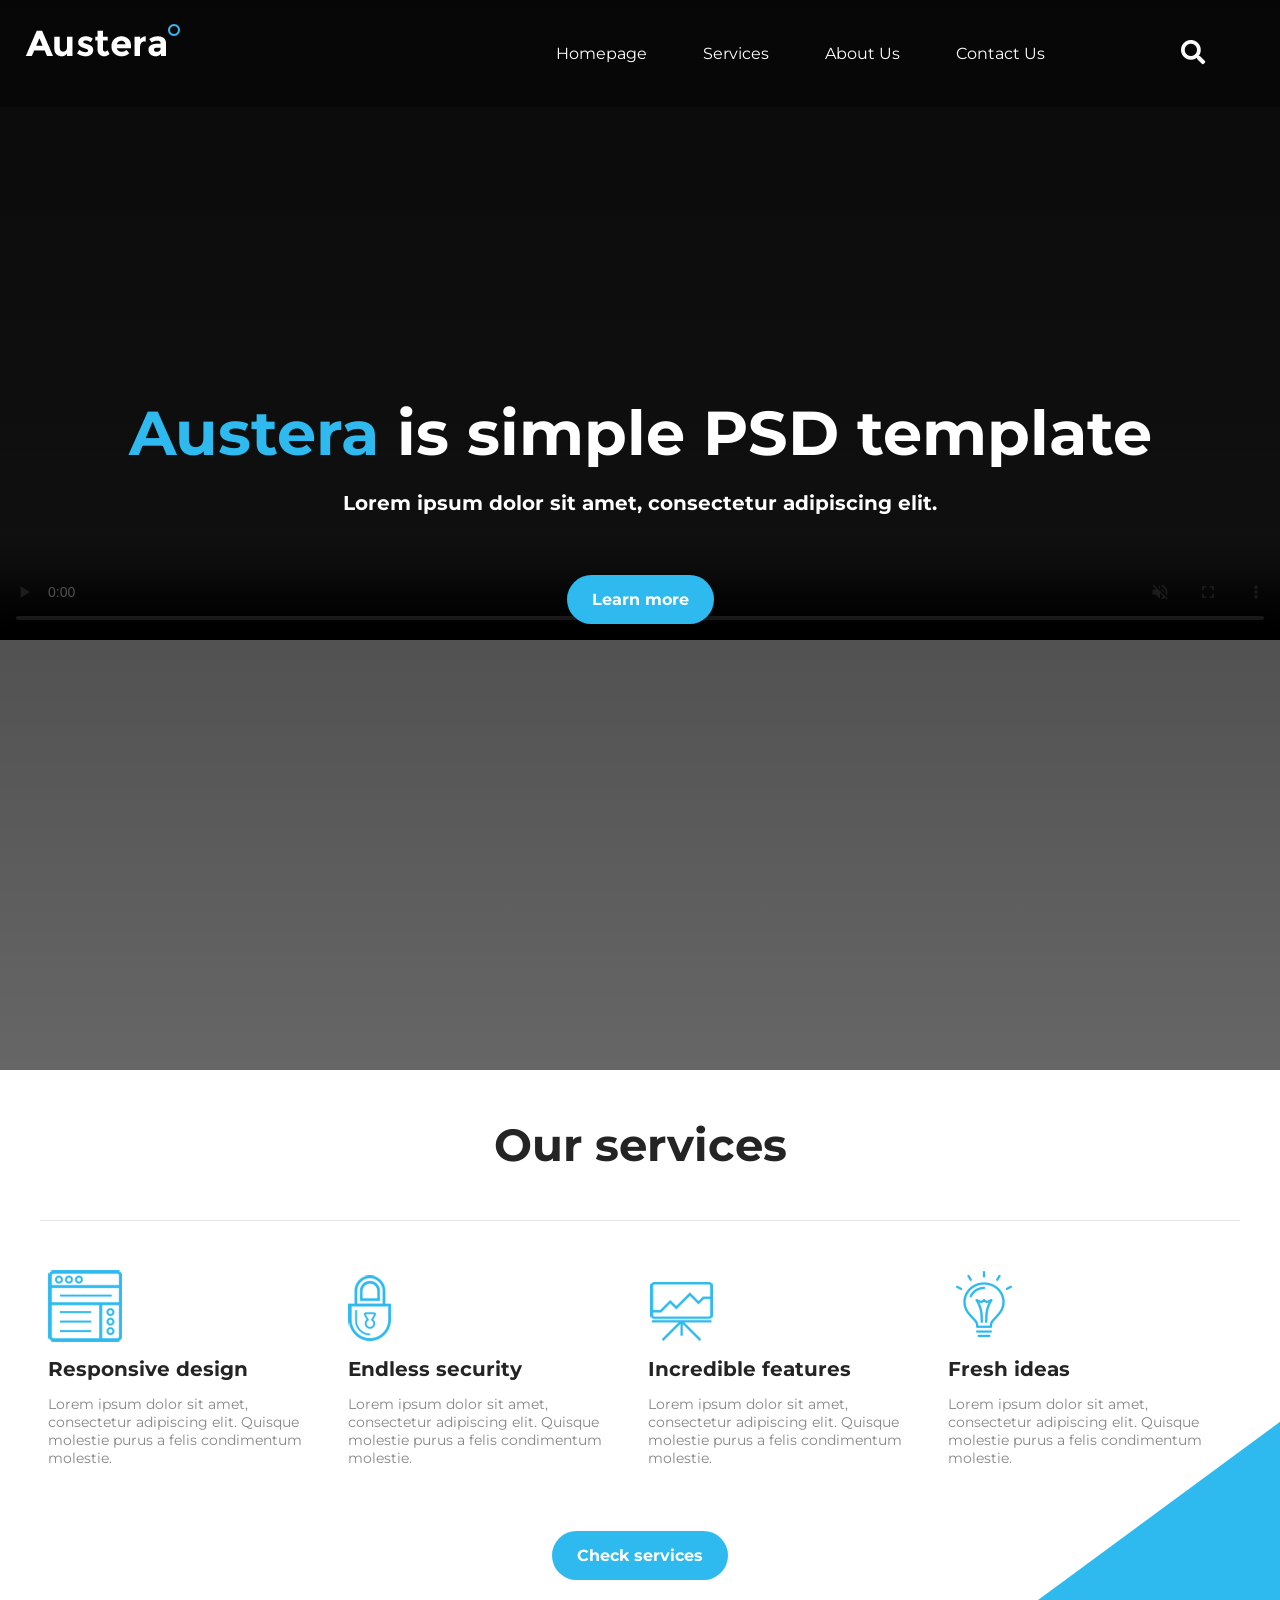
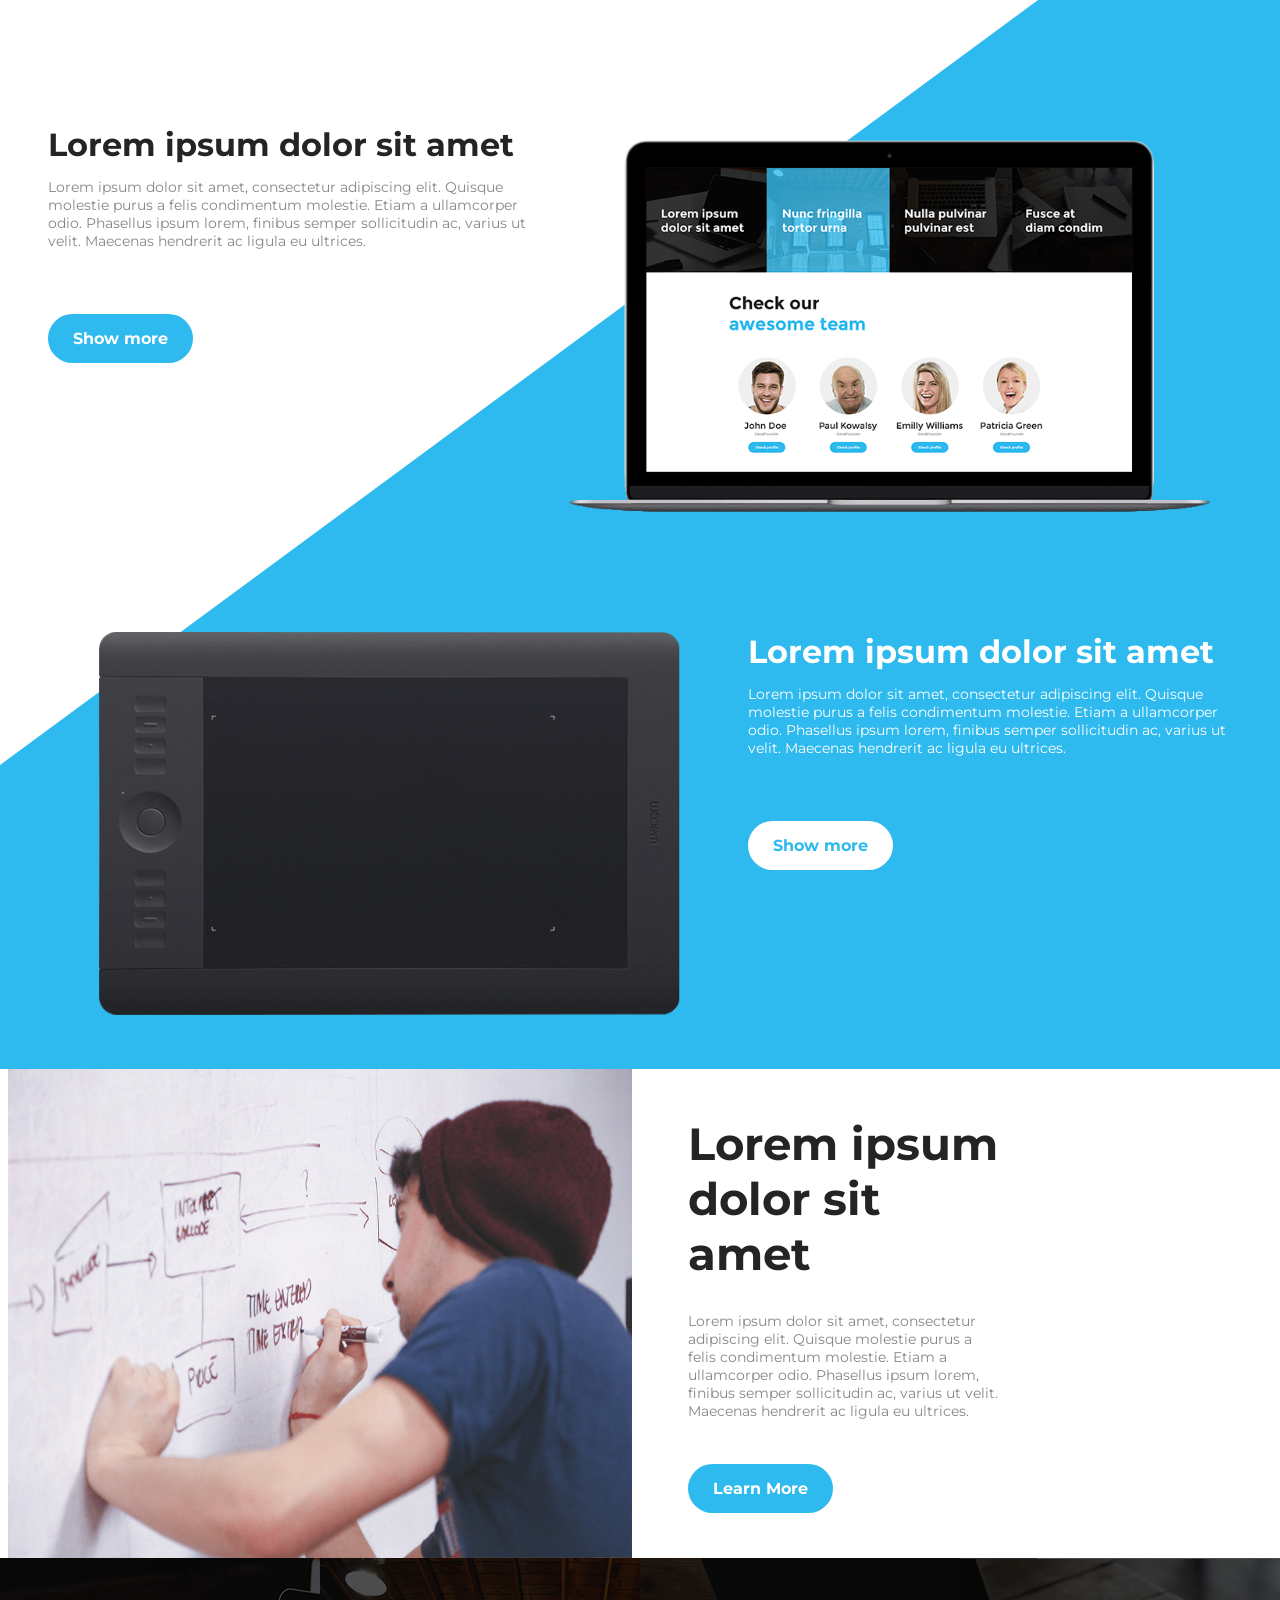
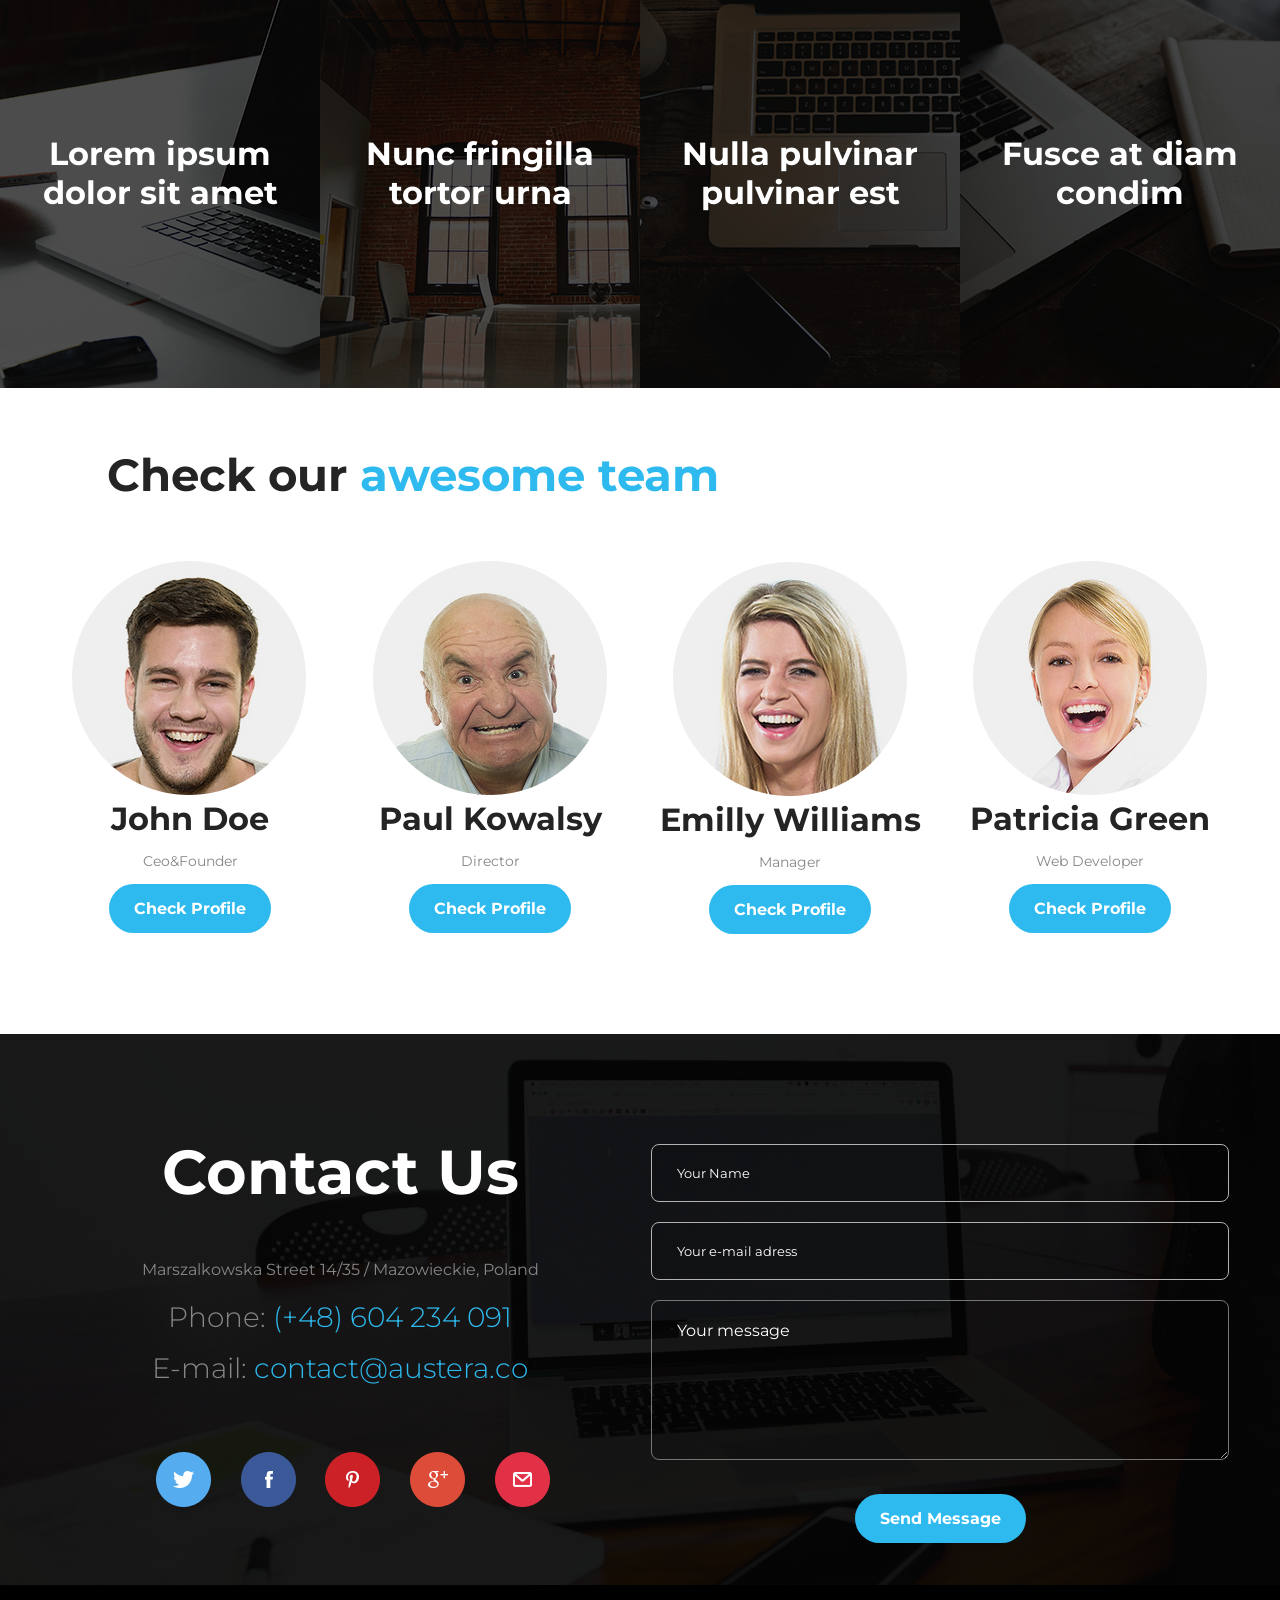
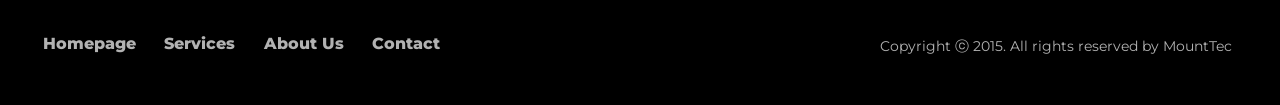
==== commit 1acc4577: "responsive" ====
--- a/index.html
+++ b/index.html
@@ -3,19 +3,20 @@
 <head>
     <title>Austera Website</title>
     <meta charset="UTF-8">
-    <meta name="viewport" content="width=device-width, initial-scale=1">    
+    <meta name="viewport" content="width=device-width, initial-scale=1">
     <link rel="stylesheet" href="css/flexboxgrid.min.css">
     <link rel="stylesheet" href="css/style.css">
     <link href="https://fonts.googleapis.com/css?family=Montserrat:400,700" rel="stylesheet">
     <link rel="stylesheet" href="https://use.fontawesome.com/releases/v5.0.10/css/all.css" integrity="sha384-+d0P83n9kaQMCwj8F4RJB66tzIwOKmrdb46+porD/OvrJ+37WqIM7UoBtwHO6Nlg" crossorigin="anonymous">
-    <script src="http://code.jquery.com/jquery-3.3.1.js"></script>
+	<script src="http://code.jquery.com/jquery-3.3.1.js"></script>
+	<script src="js/myjs.js"></script>
 </head>
 <body>
 
     <!-- HEADER -->
-    <header>		
+    <header>
 		<video autoplay muted loop controls>
-			<source src="video/video.mp4" type="video/mp4">							
+			<source src="video/video.mp4" type="video/mp4">
 		</video>
         <div class="row navbar">
             <div class="col-xs-12 col-lg-2">
@@ -23,16 +24,16 @@
                     <img src="img/logo.png" alt="logo">
                 </div>
             </div>
-            <div class="col-xs-12 col-lg-9 end-md">
+            <div class="col-xs-12 col-lg-9 center-xs end-lg">
                 <nav>
                     <div class="toggle">
                        <i class="fa fa-bars"></i>
                     </div>
                     <ul>
-                        <a href="#"><li>Homepage</li></a>
-                        <a href="#"><li>Services</li></a>
-                        <a href="#"><li>About Us</li></a>
-                        <a href="#"><li>Contact Us</li></a>
+						<li><a href="#">Homepage</a></li>
+						<li><a href="#">Services</a></li>
+						<li><a href="#">About Us</a></li>
+						<li><a href="#">Contact Us</a></li>
                     </ul>
                 </nav>
             </div>
@@ -53,10 +54,10 @@
             </div>
         </div>
 	</header>
-	
+
 
     <!-- OUR SERVICES -->
-    <section id="our_services">        
+    <section id="our_services">
         <div class="wrap">
             <div class="row center-xs center-lg">
                 <div class="col-xs-12 col-lg-12">
@@ -100,7 +101,7 @@
                 </div>
             </div>
             <div class="row margin_add">
-                <div class="col-xs-12 col-lg-7">
+                <div class="col-xs-12 col-lg-7 center-xs">
                     <img src="img/tablet.png" class="tablet" alt="tablet">
                 </div>
                 <div class="col-xs-12 col-lg-5 text_tablet">
@@ -177,7 +178,7 @@
                     <img src="img/member2.png" alt="member2">
                     <h3>Paul Kowalsy</h3>
                     <p>Director</p>
-                    <a href="" class="link_btn">Check Profile</a>   
+                    <a href="" class="link_btn">Check Profile</a>
                 </div>
                 <div class="col-xs-12 col-sm-6 col-lg-3">
                     <img src="img/member3.png" alt="member3">
@@ -186,7 +187,7 @@
                     <a href="" class="link_btn">Check Profile</a>
                 </div>
                 <div class="col-xs-12 col-sm-6 col-lg-3">
-                    <img src="img/member4.png" alt="member4">      
+                    <img src="img/member4.png" alt="member4">
                     <h3>Patricia Green</h3>
                     <p>Web Developer</p>
                     <a href="" class="link_btn">Check Profile</a>
@@ -202,24 +203,26 @@
             <div class="row center-xs">
                 <div class="col-xs-12 col-md-6">
 					<div class="contact_info">
-	                    <h1>Contact Us</h1>
-	                    <p>Marszalkowska Street 14/35 / Mazowieckie, Poland </p>
-	                    <h4>Phone:<span> (+48) 604 234 091</span></h4>
-	                    <h4>E-mail:<span> contact@austera.co</span></h4>
-	                    <ul>
-	                        <li><img src="img/twitter.png" alt="twitter"></li>
-	                        <li><img src="img/fb.png" alt="fb"></li>
-	                        <li><img src="img/pinterest.png" alt="pinterest"></li>
-	                        <li><img src="img/google.png" alt="google"></li>
-	                        <li><img src="img/mail.png" alt="mail"></li>
+						<h1>Contact Us</h1>
+						<p>Marszalkowska Street 14/35 / Mazowieckie, Poland </p>
+						<h4>Phone:<span> (+48) 604 234 091</span></h4>
+						<h4>E-mail:<span> contact@austera.co</span></h4>
+						<ul>
+							<li><a href=""><img src="img/twitter.png" alt="twitter"></a></li>
+							<li><a href=""><img src="img/fb.png" alt="fb"></a></li>
+							<li><a href=""><img src="img/pinterest.png" alt="pinterest"></a></li>
+							<li><a href=""><img src="img/google.png" alt="google"></a></li>
+							<li><a href=""><img src="img/mail.png" alt="mail"></a></li>
 						</ul>
 					</div>
                 </div>
                 <div class="col-xs-12 col-md-6">
-                    <input type="name" value="Your Name"><br>
-                    <input type="email" value="Your e-mail adress"><br>
-                    <textarea>Your message</textarea>
-                    <a href="" class="link_btn">Send Message</a>
+					<form id="myform" action="" method="">
+						<input type="name" value="Your Name"><br>
+						<input type="email" value="Your e-mail adress"><br>
+						<textarea>Your message</textarea>
+						<a href="" class="link_btn">Send Message</a>
+					</form>
                 </div>
             </div>
         </div>
@@ -228,8 +231,8 @@
     <!-- FOOTER -->
     <footer>
         <div class="wrap">
-            <div class="row center-xs">
-                <div class="col-xs-12 col-lg-6">
+            <div class="row">
+                <div class="col-xs-12 col-lg-6 center-xs start-lg">
                     <ul>
                         <a href="#"><li>Homepage</li></a>
                         <a href="#"><li>Services</li></a>
@@ -237,12 +240,12 @@
                         <a href="#"><li>Contact</li></a>
                     </ul>
                 </div>
-                <div class="col-xs-12 col-lg-6">
+                <div class="col-xs-12 col-lg-6 center-xs end-lg">
                     <p>Copyright ⓒ 2015. All rights reserved by MountTec</p>
                 </div>
-            </div>            
+            </div>
         </div>
     </footer>
-    
+
 </body>
 </html>
--- a/css/style.css
+++ b/css/style.css
@@ -77,7 +77,7 @@
     position: absolute;
     width: 100%;
     z-index: -99999;
-    background-size: cover; }
+    object-fit: cover; }
   header .fa.fa-bars {
     font-size: 2em;
     color: #fff; }
@@ -95,21 +95,23 @@
       align-items: center;
       margin-top: 20px; }
     header .navbar nav {
-      display: block;
-      margin: 40px 0; }
+      margin: 20px 0; }
       header .navbar nav ul {
+        display: inline-block;
         margin-right: 10%; }
         header .navbar nav ul li {
-          display: inline-block;
-          color: #fff;
-          list-style-type: none;
-          text-decoration: none;
-          padding: 0 25px;
-          line-height: 35px;
-          border: 1px solid transparent; }
-        header .navbar nav ul li:hover {
-          border-bottom: 1px solid #2ebaee;
-          color: #2ebaee; }
+          display: inline-block; }
+          header .navbar nav ul li a {
+            color: #fff;
+            list-style-type: none;
+            text-decoration: none;
+            padding: 10px 25px;
+            line-height: 35px;
+            border: 1px solid transparent; }
+            header .navbar nav ul li a:hover {
+              border-bottom: 1px solid #2ebaee;
+              color: #2ebaee;
+              margin: 0 auto; }
     header .navbar .fa.fa-search {
       color: #fff;
       font-size: 24px;
@@ -129,49 +131,54 @@
       margin-bottom: 150px; }
 
 /*  MEDIA QUERIES */
-@media only screen and (max-width: 48em) {
-  header .banner .title {
-    padding: 0 20px;
-    margin: 100px 0; }
-  header .navbar .toggle {
-    display: block;
-    top: 45px; }
-  header .navbar nav {
-    display: block;
-    margin: 0; }
-    header .navbar nav ul {
+@media only screen and (max-width: 1199px) {
+  header {
+    height: 100vh; }
+    header video {
+      height: 100vh; }
+    header .title {
+      padding: 0 20px;
+      margin-top: 20px; }
+    header .navbar .toggle {
+      display: block;
+      top: 45px; }
+    header .navbar .logo {
+      padding: 20px 0; }
+    header .navbar nav {
+      margin: 0; }
+      header .navbar nav ul {
+        display: none;
+        width: 100%; }
+        header .navbar nav ul li {
+          display: block;
+          padding: 10px 0; }
+        header .navbar nav ul a {
+          text-decoration: none;
+          display: block; }
+      header .navbar nav .active {
+        display: block; }
+    header h4 {
+      margin: 5% 0; }
+    header nav {
+      display: block; }
+      header nav ul {
+        display: none;
+        width: 100%;
+        margin: 0; }
+        header nav ul li {
+          display: block;
+          padding: 20px 0; }
+      header nav a {
+        text-decoration: none; }
+    header .fa.fa-search {
       display: none;
-      width: 100%; }
-      header .navbar nav ul li {
-        display: block;
-        padding: 10px 0; }
-      header .navbar nav ul a {
-        text-decoration: none;
-        display: block; }
-    header .navbar nav .active {
+      text-align: right;
+      margin: 0 10% 0 0; }
+    header .active {
       display: block; }
-  header h4 {
-    margin: 5% 0; }
-  header nav {
-    display: block; }
-    header nav ul {
-      display: none;
-      width: 100%;
-      margin: 0; }
-      header nav ul li {
-        display: block;
-        padding: 20px 0; }
-    header nav a {
-      text-decoration: none; }
-  header .fa.fa-search {
-    display: none;
-    text-align: right;
-    margin: 0 10% 0 0; }
-  header .active {
-    display: block; }
-  header .toggle {
-    display: block;
-    top: 88px; } }
+    header .toggle {
+      display: block;
+      top: 88px; } }
 @media only screen and (max-width: 767px) {
   /* HEADER */
   header {
@@ -204,7 +211,7 @@
       right: 10%;
       top: -60%; }
     header h1 {
-      font-size: 54px; }
+      font-size: 30px; }
     header h4 {
       padding: 5% 0; } }
 /* OUR SERVICES SECTION*/
@@ -321,18 +328,14 @@
   padding: 0 2rem; }
 
 /*  MEDIA QUERIES */
-@media only screen and (max-width: 48em) {
+@media only screen and (max-width: 1023px) {
   section#four_square h3 {
-    padding: 30% 15%; }
-  section#four_square .photo1, section#four_square .photo2, section#four_square .photo3, section#four_square .photo4 {
-    width: 65%;
-    margin: 20px auto; } }
+    padding: 20px 40px; }
+  section#four_square .photo {
+    background-size: cover; } }
 @media only screen and (max-width: 40em) {
   section#four_square h3 {
-    padding: 30% 15%; }
-  section#four_square .photo1, section#four_square .photo2, section#four_square .photo3, section#four_square .photo4 {
-    width: 78%;
-    margin: 20px auto; } }
+    padding: 30% 15%; } }
 /* SECTION TEAM */
 section#team h2 {
   margin: 5%; }
@@ -369,57 +372,45 @@
   section#prefooter .contact_info p {
     font-size: 16px;
     margin: 50px 0 20px; }
-  section#prefooter input[type='name'] {
-    background: rgba(0, 0, 0, 0.1);
-    border: 1px solid #b2b2b2;
-    border-radius: 8px;
-    -webkit-border-radius: 8px;
-    -moz-border-radius: 8px;
-    color: #fff;
-    padding: 20px 25px;
-    width: 90%;
-    margin-top: 110px; }
-  section#prefooter input[type='email'] {
-    background: rgba(0, 0, 0, 0.1);
-    border: 1px solid #b2b2b2;
-    border-radius: 8px;
-    -webkit-border-radius: 8px;
-    -moz-border-radius: 8px;
-    color: #fff;
-    padding: 20px 25px;
-    width: 90%;
-    margin-top: 30px; }
-  section#prefooter textarea {
-    background: rgba(0, 0, 0, 0.1);
-    border-radius: 8px;
-    -webkit-border-radius: 8px;
-    -moz-border-radius: 8px;
-    color: #fff;
-    width: 90%;
-    padding: 20px 25px 100px;
-    margin-top: 30px;
-    font-size: 16px; }
-  section#prefooter input[type='submit'] {
-    background: #2ebaee;
-    color: #fff;
-    padding: 15px 25px;
-    border-width: 0;
-    border-radius: 50px;
-    -webkit-border-radius: 50px;
-    -moz-border-radius: 50px;
-    margin: 30px auto 60px;
-    width: 150px; }
-
-/*  MEDIA QUERIES */
-@media only screen and (max-width: 48em) {
-  section#prefooter input[type='name'] {
-    width: 80%; }
-  section#prefooter input[type='email'] {
-    width: 80%; }
-  section#prefooter textarea {
-    width: 80%; }
+  section#prefooter #myform {
+    margin-top: 100px; }
+    section#prefooter #myform input[type='name'], section#prefooter #myform input[type='email'] {
+      background: rgba(0, 0, 0, 0.1);
+      border: 1px solid #b2b2b2;
+      border-radius: 8px;
+      -webkit-border-radius: 8px;
+      -moz-border-radius: 8px;
+      color: #fff;
+      padding: 20px 25px;
+      width: 90%;
+      margin: 10px 0;
+      font-family: 'Montserrat', sans-serif; }
+    section#prefooter #myform textarea {
+      background: rgba(0, 0, 0, 0.1);
+      border-radius: 8px;
+      -webkit-border-radius: 8px;
+      -moz-border-radius: 8px;
+      color: #fff;
+      width: 90%;
+      padding: 20px 25px 100px;
+      margin-top: 10px;
+      font-size: 16px;
+      font-family: 'Montserrat', sans-serif; }
+    section#prefooter #myform a.link_btn {
+      margin-top: 30px; }
+
+/*  MEDIA QUERIES */
+@media only screen and (max-width: 1023px) {
+  section#prefooter #myform {
+    margin-top: 20px; }
+    section#prefooter #myform input[type='name'] {
+      width: 80%; }
+    section#prefooter #myform input[type='email'] {
+      width: 80%; }
+    section#prefooter #myform textarea {
+      width: 80%; }
   section#prefooter .contact_info ul {
-    margin: 0; } }
+    margin: 20px 0; } }
 @media only screen and (max-width: 40em) {
   section#prefooter .contact_info h1 {
     font-size: 50px;
@@ -459,14 +450,10 @@
         color: #2ebaee; }
   footer p {
     color: #b2b2b2;
-    padding: 6% 0;
-    text-align: right; }
+    padding: 6% 0; }
 
 /*  MEDIA QUERIES */
 @media only screen and (max-width: 48em) {
-  footer p {
-    padding: 6% 10%;
-    text-align: center; }
   footer ul {
     padding: 6% 0 0; }
     footer ul a {
